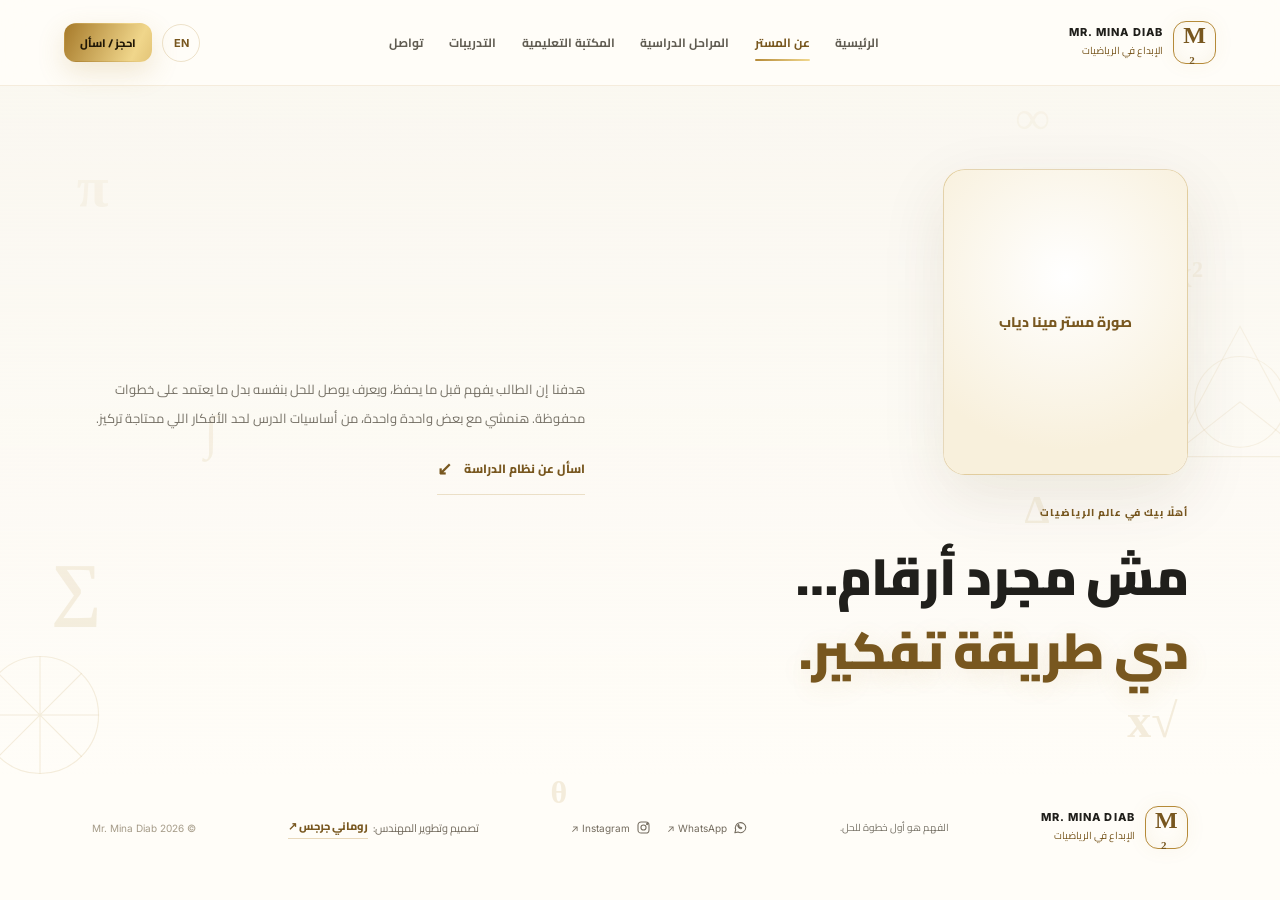
==== about.html @ a13e9938 "Add files via upload" ====
<!doctype html>
<!DOCTYPE html>

<!DOCTYPE html>

<html dir="rtl" lang="ar">
<head>
<meta charset="utf-8"/><meta content="width=device-width, initial-scale=1, maximum-scale=1, user-scalable=no, viewport-fit=cover" name="viewport"/><meta content="#fffdf8" name="theme-color"/><meta content="مستر مينا دياب — الإبداع في الرياضيات" name="description"/><title>عن مستر مينا دياب | الإبداع في الرياضيات</title>
<link href="https://fonts.googleapis.com" rel="preconnect"/><link crossorigin="" href="https://fonts.gstatic.com" rel="preconnect"/><link href="https://fonts.googleapis.com/css2?family=Cairo:wght@400;500;600;700;800;900&amp;family=Inter:wght@400;500;600;700;800&amp;display=swap" rel="stylesheet"/><link href="styles.css" rel="stylesheet"/>
</head><body data-title-ar="عن مستر مينا دياب | الإبداع في الرياضيات" data-title-en="Mr. Mina Diab | About the Teacher">
<div aria-hidden="true" class="math-layer"><span class="symbol s1">π</span><span class="symbol s2">∑</span><span class="symbol s3">x²</span><span class="symbol s4">√x</span><span class="symbol s5">∫</span><span class="symbol s6">∞</span><span class="symbol s7">θ</span><span class="symbol s8">Δ</span><svg class="geometry g1" viewbox="0 0 180 180"><path d="M90 12 164 150H16Z"></path><circle cx="90" cy="92" r="48"></circle><path d="M16 150 90 92 164 150"></path></svg><svg class="geometry g2" viewbox="0 0 180 180"><circle cx="90" cy="90" r="62"></circle><path d="M28 90H152M90 28V152M46 46 134 134M134 46 46 134"></path></svg></div>
<header class="header"><a class="brand" href="#home"><span class="logo">M<sup>2</sup></span><span><b>MR. MINA DIAB</b><small data-ar="الإبداع في الرياضيات" data-en="CREATIVITY IN MATHEMATICS">الإبداع في الرياضيات</small></span></a><button aria-label="القائمة" class="menu" id="menu">☰</button><nav id="nav"><a data-ar="الرئيسية" data-en="Home" href="index.html">الرئيسية</a><a aria-current="page" data-ar="عن المستر" data-en="About" href="about.html">عن المستر</a><a data-ar="المراحل الدراسية" data-en="Study levels" href="levels.html">المراحل الدراسية</a><a data-ar="المكتبة التعليمية" data-en="Learning library" href="library.html">المكتبة التعليمية</a><a data-ar="التدريبات" data-en="Practice" href="practice.html">التدريبات</a><a data-ar="تواصل" data-en="Contact" href="contact.html">تواصل</a></nav><div class="head-actions"><button class="lang" id="lang">EN</button><a class="btn gold small" data-ar="احجز / اسأل" data-en="Book / Ask" href="contact.html">احجز / اسأل</a></div></header>
<main><section class="intro section" id="about"><div class="reveal"><div class="about-photo reveal"><img alt="صورة مستر مينا دياب" loading="lazy" src="images/mina-diab.jpg"/></div><span class="kicker" data-ar="أهلًا بيك في عالم الرياضيات" data-en="WELCOME TO THE WORLD OF MATH">أهلًا بيك في عالم الرياضيات</span><h2 data-ar="مش مجرد أرقام…&lt;br&gt;&lt;em&gt;دي طريقة تفكير.&lt;/em&gt;" data-en="More than numbers…&lt;br&gt;&lt;em&gt;a way of thinking.&lt;/em&gt;">مش مجرد أرقام…<br/><em>دي طريقة تفكير.</em></h2></div><div class="intro-text reveal"><p data-ar="هدفنا إن الطالب يفهم قبل ما يحفظ، ويعرف يوصل للحل بنفسه بدل ما يعتمد على خطوات محفوظة. هنمشي مع بعض واحدة واحدة، من أساسيات الدرس لحد الأفكار اللي محتاجة تركيز." data-en="Our goal is to help students understand before memorizing, and learn to solve independently. Step by step, from the basics to more challenging ideas.">هدفنا إن الطالب يفهم قبل ما يحفظ، ويعرف يوصل للحل بنفسه بدل ما يعتمد على خطوات محفوظة. هنمشي مع بعض واحدة واحدة، من أساسيات الدرس لحد الأفكار اللي محتاجة تركيز.</p><a class="text-link" href="contact.html"><span data-ar="اسأل عن نظام الدراسة" data-en="Ask about study options">اسأل عن نظام الدراسة</span> <b>↙</b></a></div></section></main>
<footer class="footer"><a class="brand" href="index.html"><span class="logo">M<sup>2</sup></span><span><b>MR. MINA DIAB</b><small data-ar="الإبداع في الرياضيات" data-en="CREATIVITY IN MATHEMATICS">الإبداع في الرياضيات</small></span></a><p data-ar="الفهم هو أول خطوة للحل." data-en="Understanding is the first step to solving.">الفهم هو أول خطوة للحل.</p><div class="footer-links"><a href="https://wa.me/201035148166" rel="noopener noreferrer" target="_blank"><svg aria-hidden="true" viewbox="0 0 24 24"><path d="M20.5 11.8a8.4 8.4 0 0 1-12.4 7.4L3 20.5l1.3-4.9a8.4 8.4 0 1 1 16.2-3.8Z"></path><path d="M8.6 7.7c.2-.4.4-.4.5 0l.7 1.7-.6.8c.6 1 1.3 1.6 2.2 2l.8-.8 1.8.8c.1.8-.5 1.5-1.2 1.7-1.8.2-4.9-2.5-5.1-4.4-.1-.7.3-1.4.9-1.8Z"></path></svg> WhatsApp ↗</a><a href="https://www.instagram.com/diab.mina?obrf=MWM0b29sZDF0dGJpOA==" rel="noopener noreferrer" target="_blank"><svg aria-hidden="true" viewbox="0 0 24 24"><rect height="17.6" rx="5" width="17.6" x="3.2" y="3.2"></rect><circle cx="12" cy="12" r="4.1"></circle><circle class="ig-dot" cx="17.8" cy="6.5" r="1"></circle></svg> Instagram ↗</a></div><div class="credit"><span data-ar="تصميم وتطوير المهندس:" data-en="Designed &amp; developed by">تصميم وتطوير المهندس:</span> <a href="https://romeo311020.github.io/Romany-Profile/index.html" rel="noopener noreferrer" target="_blank">روماني جرجس <b>↗</b></a></div><small class="copyright">© <span id="year"></span> Mr. Mina Diab</small></footer>
<script src="script.js"></script></body></html>
---- styles.css ----
:root{--ink:#201f1b;--muted:#777267;--paper:#fffdf8;--soft:#f7f3e9;--gold:#b58a38;--gold2:#f1d88f;--deep:#78571f;--line:rgba(181,138,56,.24);--shadow:0 22px 65px rgba(67,48,13,.10)}*{box-sizing:border-box}html{scroll-behavior:smooth;scroll-padding-top:95px}body{margin:0;background:var(--paper);color:var(--ink);font-family:Cairo,sans-serif;overflow-x:hidden}body.en{font-family:Inter,sans-serif}a{color:inherit;text-decoration:none}button,input,select,textarea{font:inherit}button,a{-webkit-tap-highlight-color:transparent}::selection{background:#ead5a1;color:#201808}.math-layer{position:fixed;inset:0;z-index:-1;overflow:hidden;pointer-events:none}.symbol{position:absolute;font:700 48px Georgia,serif;color:rgba(181,138,56,.15);animation:float 11s ease-in-out infinite}.s1{top:17%;left:6%;font-size:58px}.s2{top:61%;left:4%;font-size:70px;animation-delay:-3s}.s3{top:28%;right:6%;font-size:38px;animation-delay:-5s}.s4{top:77%;right:8%;font-size:48px;animation-delay:-2s}.s5{top:45%;left:16%;animation-delay:-4s}.s6{top:10%;right:18%;animation-delay:-6s}.s7{top:86%;left:43%;font-size:32px}.s8{top:54%;right:18%;font-size:40px}.geometry{position:absolute;width:170px;fill:none;stroke:rgba(181,138,56,.15);stroke-width:1.2;animation:spin 40s linear infinite}.g1{right:-45px;top:35%}.g2{left:-45px;top:70%;animation-direction:reverse}.header{height:86px;padding:0 clamp(18px,5vw,76px);display:flex;align-items:center;justify-content:space-between;gap:22px;border-bottom:1px solid rgba(181,138,56,.14);background:rgba(255,253,248,.88);backdrop-filter:blur(18px);position:sticky;top:0;z-index:20}.brand{display:flex;align-items:center;gap:10px;white-space:nowrap}.logo{width:43px;height:43px;display:grid;place-items:center;border:1px solid var(--gold);border-radius:13px;color:var(--deep);font:700 24px Georgia,serif;box-shadow:inset 0 0 18px #b58a3814,0 0 20px #b58a3810}.logo sup{font-size:11px;align-self:start;margin:5px 0 0 -5px}.brand>span:last-child{display:grid;gap:2px}.brand b{font:800 11px Inter,sans-serif;letter-spacing:1.1px}.brand small{font-size:10px;color:var(--deep)}nav{display:flex;gap:clamp(12px,2vw,28px);align-items:center}nav a{font-size:12px;font-weight:700;color:#615d53;white-space:nowrap;transition:color .2s}nav a:hover,.footer-links a:hover{color:var(--deep)}.head-actions{display:flex;align-items:center;gap:10px}.lang{width:38px;height:38px;border:1px solid var(--line);border-radius:50%;background:transparent;color:var(--deep);font:700 11px Inter;cursor:pointer}.menu{display:none;border:0;background:none;color:var(--deep);font-size:24px}.btn{min-height:51px;padding:0 22px;border-radius:12px;display:inline-flex;align-items:center;justify-content:center;gap:17px;border:1px solid transparent;font-size:12px;font-weight:800;cursor:pointer;transition:transform .25s,box-shadow .25s,background .25s}.btn:hover{transform:translateY(-3px)}.gold{background:linear-gradient(115deg,#a77b2b,#f0d68b 48%,#b88b39);background-size:180% 100%;color:#211807;box-shadow:0 10px 28px #b58a3833;animation:shine 5s ease-in-out infinite}.gold:hover{box-shadow:0 14px 35px #b58a3850}.small{min-height:39px;padding:0 15px;font-size:11px}.outline{border-color:#b58a3859;background:#ffffffa6}.outline:hover{border-color:var(--gold);background:#fff}.section{padding-inline:clamp(22px,7.2vw,118px)}.hero{min-height:670px;display:grid;grid-template-columns:1.03fr .97fr;gap:35px;align-items:center;padding-top:65px;padding-bottom:95px;position:relative}.hero-copy{position:relative;z-index:2}.eyebrow,.kicker{display:inline-flex;align-items:center;gap:9px;color:var(--deep);font-size:10px;font-weight:800;letter-spacing:1px}.eyebrow{border:1px solid var(--line);background:#ffffffb8;border-radius:40px;padding:9px 14px}.eyebrow i{width:7px;height:7px;background:#c59b4c;border-radius:50%;box-shadow:0 0 0 5px #c59b4c20}h1{font-size:clamp(42px,5.2vw,74px);font-weight:900;line-height:1.3;letter-spacing:-2px;margin:25px 0 18px}h1 em,h2 em{font-style:normal;color:var(--deep);text-shadow:0 5px 24px #b58a3825}.hero-copy>p,.intro-text p,.feature-intro p,.contact-info>p{font-size:13px;line-height:2.2;color:var(--muted);max-width:560px}.hero-buttons{display:flex;gap:12px;flex-wrap:wrap;margin-top:27px}.proof{display:flex;align-items:center;gap:9px;margin-top:29px;font-size:10px;color:#777165}.proof>span:first-child{width:22px;height:22px;border-radius:50%;display:grid;place-items:center;background:#f1e6c9;color:var(--deep);font-weight:900}.hero-art{min-height:470px;position:relative;display:grid;place-items:center}.orbit{position:absolute;border:1px dashed #b58a3840;border-radius:50%;animation:spin 40s linear infinite}.o1{width:370px;height:370px}.o2{width:450px;height:450px;animation-direction:reverse;opacity:.6}.monogram{width:235px;height:235px;border:1px solid #b58a382e;border-radius:50%;display:grid;place-items:center;font:900 120px Georgia,serif;color:#b58a3818;box-shadow:0 0 0 22px #b58a3808,0 0 0 48px #b58a3805;position:absolute}.monogram sup{font-size:29px;align-self:start;margin:52px 0 0 -27px;color:#b58a3850}.float-card{position:absolute;background:#fffffff0;border:1px solid #b58a3838;box-shadow:var(--shadow);backdrop-filter:blur(14px);border-radius:19px;z-index:2}.formula{top:48px;right:0;width:220px;padding:18px;transform:rotate(3deg);animation:bob 6s ease-in-out infinite}.formula small{display:block;color:#8d8577;font-size:10px;margin-bottom:10px}.formula strong{display:block;text-align:left;font:700 21px Inter;color:var(--deep)}.formula i{display:block;width:47px;height:2px;background:linear-gradient(90deg,var(--gold),transparent);margin:13px 0}.formula>span{font-size:10px;color:#81796a}.graph{bottom:35px;left:-5px;width:min(340px,90%);padding:16px;animation:bob 7s ease-in-out infinite -2s}.graph-head,.graph-foot{display:flex;justify-content:space-between;align-items:center;font-size:10px;color:#716a5d}.graph-head b{font-size:19px;color:var(--gold)}.graph svg{width:100%;margin:10px 0 4px}.gridlines{fill:none;stroke:#e9e4d9;stroke-width:1}.axes{fill:none;stroke:#c9b98f;stroke-width:1.2}.curve{fill:none;stroke:url(#lineGold);stroke-width:3;stroke-linecap:round;stroke-dasharray:520;stroke-dashoffset:520;animation:draw 3.4s ease forwards .4s}.point{fill:#fff;stroke:var(--gold);stroke-width:3}.graph-foot{font-size:9px;color:#8b816f}.graph-foot>span{color:var(--gold)}.graph-foot b{font:600 10px Inter;color:#a28a5c}.chip{position:absolute;padding:10px 14px;border:1px solid var(--line);border-radius:14px;background:#fff;box-shadow:0 12px 35px #4434121c;font:700 20px Georgia;color:var(--deep);animation:bob 5s ease-in-out infinite}.chip small{font:500 9px Inter;color:#918775}.c1{top:77px;left:15px}.c2{bottom:65px;right:8px;animation-delay:-1.5s}.scroll{position:absolute;bottom:23px;left:50%;transform:translateX(-50%);display:flex;align-items:center;gap:10px;color:#8d8576;font-size:10px}.scroll span{width:25px;height:1px;background:var(--gold)}.intro{padding-top:83px;padding-bottom:88px;background:linear-gradient(#f8f5edb3,#fffdf800);display:grid;grid-template-columns:1fr 1fr;gap:10%;align-items:center}.intro h2,.feature-intro h2,.contact-info h2{font-size:clamp(34px,4vw,51px);line-height:1.45;letter-spacing:-1px;margin:15px 0 0;font-weight:900}.intro-text p{margin-bottom:20px}.text-link{display:inline-flex;gap:12px;align-items:center;color:var(--deep);font-size:12px;font-weight:800;border-bottom:1px solid var(--line);padding-bottom:9px}.text-link b{font-size:18px}.tracks{padding-top:95px;padding-bottom:95px}.section-heading{display:flex;align-items:end;justify-content:space-between;gap:25px;margin-bottom:35px}.section-heading h2{font-size:clamp(28px,3.3vw,42px);margin:10px 0 0}.section-heading>p{max-width:300px;color:var(--muted);font-size:12px;line-height:2;margin-bottom:3px}.cards{display:grid;grid-template-columns:repeat(3,1fr);gap:18px}.track-card{min-height:350px;display:flex;flex-direction:column;position:relative;overflow:hidden;padding:27px 24px 22px;border:1px solid #b58a3830;border-radius:22px;background:#ffffffc9;transition:transform .35s,box-shadow .35s,border-color .35s}.track-card:after{content:"";position:absolute;width:150px;height:150px;right:-60px;bottom:-75px;border:1px solid #b58a3820;border-radius:50%;box-shadow:0 0 0 20px #b58a3806,0 0 0 40px #b58a3805}.track-card:hover{transform:translateY(-7px);box-shadow:var(--shadow);border-color:#b58a3880}.featured{background:linear-gradient(150deg,#fffefa,#f8f0da);border-color:#b58a3870}.number{font:600 11px Inter;color:#b2a58a;letter-spacing:1px}.featured-tag{position:absolute;top:0;left:0;padding:7px 12px;background:linear-gradient(110deg,#b58a38,#e6cc8c);font-size:9px;font-weight:800;color:#2a210f;border-radius:0 0 12px 0}.track-icon{width:49px;height:49px;display:grid;place-items:center;margin:20px 0 15px;border:1px solid #b58a382e;border-radius:15px;background:#f8f1df;color:var(--deep);font:28px Georgia}.track-card h3{font-size:18px;margin:0 0 9px}.track-card p{font-size:11px;line-height:2;color:var(--muted);margin-bottom:17px}.tags{display:flex;gap:7px;flex-wrap:wrap;margin-bottom:19px}.tags span{font-size:9px;color:#8c713b;background:#f6f0e1;border-radius:40px;padding:6px 9px}.card-link{display:flex;justify-content:space-between;align-items:center;margin-top:auto;padding-top:14px;border-top:1px solid #b58a382e;color:var(--deep);font-size:11px;font-weight:800;z-index:1}.card-link b{font-size:18px}.note{text-align:center;font-size:10px;color:#938b7d;margin:22px 0 0}.features{padding-top:90px;padding-bottom:100px;background:#f8f5ed;display:grid;grid-template-columns:.8fr 1.2fr;gap:9%;align-items:start}.feature-intro{position:sticky;top:120px}.feature-intro p{max-width:350px;margin-top:19px}.feature-list{border-top:1px solid #b58a3840}.feature{display:grid;grid-template-columns:28px 44px 1fr 18px;gap:16px;align-items:start;padding:25px 0;border-bottom:1px solid #b58a3840;transition:padding .25s}.feature:hover{padding-inline:7px}.feature>span{font:600 10px Inter;color:#aa9a7b;padding-top:7px}.feature>i{font-style:normal;width:42px;height:42px;border-radius:13px;border:1px solid #b58a3838;background:#fffdf8;display:grid;place-items:center;color:var(--deep);font-size:22px}.feature h3{font-size:15px;margin:0 0 7px}.feature p{font-size:10px;line-height:1.9;color:var(--muted);margin:0}.feature>b{color:var(--gold);font-size:17px}.contact{padding-top:100px;padding-bottom:100px;display:grid;grid-template-columns:.85fr 1.15fr;gap:9%;align-items:start;position:relative;overflow:hidden}.contact-glow{position:absolute;right:-150px;top:-190px;width:420px;height:420px;border:1px solid #b58a3825;border-radius:50%;box-shadow:0 0 0 30px #b58a3806,0 0 0 70px #b58a3805;pointer-events:none}.contact-info,.contact-form{position:relative;z-index:1}.contact-info h2{font-size:clamp(35px,4vw,51px);margin:16px 0}.contact-info>p{margin-bottom:25px}.contact-links{display:grid;gap:12px}.contact-link{display:flex;align-items:center;gap:13px;padding:13px 14px;border:1px solid #b58a3838;border-radius:15px;background:#ffffffb8;transition:transform .25s,border-color .25s}.contact-link:hover{transform:translateX(-4px);border-color:var(--gold)}.contact-icon{width:40px;height:40px;display:grid;place-items:center;background:#f5ecd5;border-radius:12px;color:var(--deep);font-size:24px}.contact-link>span:nth-child(2){display:grid;gap:3px;flex:1}.contact-link small{font:700 9px Inter;letter-spacing:1.1px;color:#a18a5b}.contact-link b{font-size:12px}.contact-link strong{font-size:18px;color:var(--deep)}.contact-form{padding:clamp(22px,3vw,34px);border:1px solid #b58a383d;border-radius:23px;background:#ffffffdf;box-shadow:var(--shadow)}.form-title{display:grid;gap:5px;margin-bottom:22px}.form-title b{font-size:20px}.form-title small{font-size:10px;color:var(--muted)}.contact-form label{display:block;font-size:11px;font-weight:800;margin-bottom:7px}.contact-form input,.contact-form select,.contact-form textarea{display:block;width:100%;border:1px solid #e9e2d2;border-radius:10px;background:#fffdf8;padding:12px 13px;color:var(--ink);font-size:12px;outline:none;margin-bottom:16px;transition:border .2s,box-shadow .2s}.contact-form input:focus,.contact-form select:focus,.contact-form textarea:focus{border-color:#c5a15b;box-shadow:0 0 0 3px #b58a381a}.contact-form textarea{resize:vertical;min-height:100px}.contact-form input::placeholder,.contact-form textarea::placeholder{color:#b2aa9b}.form-row{display:grid;grid-template-columns:1fr 1fr;gap:12px}.submit{width:100%;justify-content:space-between;border:0}.privacy{font-size:9px;line-height:1.9;color:#8f887c;margin:12px 0 0}#status{font-size:10px;color:var(--deep);margin-top:7px}.cta{display:flex;align-items:center;gap:24px;padding-top:30px;padding-bottom:30px;background:#f4eddb;border-top:1px solid #b58a382e;border-bottom:1px solid #b58a382e}.therefore{font:60px Georgia;color:var(--gold);width:65px;text-align:center}.cta>div{flex:1}.cta h2{font-size:clamp(21px,2.5vw,31px);margin:6px 0 0}.dark{background:#211f19;color:#fffdf8}.dark:hover{background:#3a3323;box-shadow:0 10px 25px #0002}.footer{padding:30px clamp(22px,7.2vw,118px);display:flex;align-items:center;justify-content:space-between;gap:20px;flex-wrap:wrap}.footer>p{font-size:10px;color:var(--muted);margin:0}.footer-links{display:flex;gap:16px;font:10px Inter;color:#736b5e}.credit{font-size:11px;color:#736b5e;display:flex;gap:5px;align-items:center;flex-wrap:wrap}.credit a{font-weight:800;color:var(--deep);border-bottom:1px solid #b58a3850;padding-bottom:2px;transition:color .2s}.credit a:hover{color:#c59b4c}.copyright{font:10px Inter;color:#a59b88}.reveal{opacity:0;transform:translateY(22px);transition:opacity .8s ease,transform .8s cubic-bezier(.2,.7,.2,1)}.reveal.visible{opacity:1;transform:translateY(0)}.track-card:nth-child(2){transition-delay:.12s}.track-card:nth-child(3){transition-delay:.24s}@keyframes float{0%,100%{transform:translate(0,0) rotate(0)}50%{transform:translate(10px,-22px) rotate(8deg)}}@keyframes bob{0%,100%{translate:0 0}50%{translate:0 -12px}}@keyframes spin{to{transform:rotate(360deg)}}@keyframes shine{0%,100%{background-position:0 50%}50%{background-position:100% 50%}}@keyframes draw{to{stroke-dashoffset:0}}html[dir=ltr] .hero-copy,html[dir=ltr] .intro-text,html[dir=ltr] .feature-intro,html[dir=ltr] .contact-info{text-align:left}html[dir=ltr] .formula{right:auto;left:0}html[dir=ltr] .graph{left:auto;right:-5px}html[dir=ltr] .c1{left:auto;right:15px}html[dir=ltr] .c2{right:auto;left:8px}html[dir=ltr] .contact-glow{right:auto;left:-150px}html[dir=ltr] .contact-link:hover{transform:translateX(4px)}html[dir=ltr] .contact-link strong{transform:scaleX(-1)}html[dir=ltr] .credit{direction:ltr}@media(max-width:1100px){.header{padding-inline:24px}nav{gap:12px}nav a{font-size:10px}.hero{gap:15px}.hero-art{transform:scale(.9)}.section{padding-inline:5vw}.track-card{padding:23px 19px}.features,.contact{gap:6%}}@media(max-width:850px){.header{height:74px}.menu{display:block;order:3}.head-actions{margin-inline-start:auto}nav{display:none;position:absolute;top:73px;left:15px;right:15px;background:#fffefa;border:1px solid var(--line);border-radius:15px;padding:12px;box-shadow:var(--shadow);flex-direction:column;align-items:stretch;gap:0}nav.open{display:flex}nav a{padding:12px 9px;border-bottom:1px solid #b58a381a;font-size:12px}nav a:last-child{border:0}.hero{grid-template-columns:1fr;padding-top:55px;padding-bottom:75px;gap:5px}.hero-art{min-height:430px;transform:none}.monogram{width:200px;height:200px;font-size:100px}.o1{width:320px;height:320px}.o2{width:390px;height:390px}.formula{right:8%}.graph{left:8%}.intro{gap:5%;padding-top:65px;padding-bottom:65px}.cards{grid-template-columns:1fr 1fr}.track-card:last-child{grid-column:1/-1;min-height:300px}.features{grid-template-columns:1fr;gap:28px}.feature-intro{position:static}.contact{grid-template-columns:1fr;gap:35px}.contact-links{grid-template-columns:1fr 1fr}.footer{justify-content:flex-start}.footer>p{order:3;width:100%}}@media(max-width:560px){.header{padding-inline:15px;gap:8px}.logo{width:36px;height:36px;font-size:21px}.brand b{font-size:9px}.brand small{font-size:9px}.head-actions{gap:6px}.small{display:none}.lang{width:34px;height:34px}.hero{padding-top:45px}.hero h1{font-size:40px;letter-spacing:-1.5px}.hero-copy>p{font-size:12px}.hero-buttons{align-items:stretch}.hero-buttons .btn{flex:1;padding-inline:12px;gap:8px;font-size:10px}.proof{font-size:9px;line-height:1.8}.hero-art{min-height:355px;transform:scale(.91);transform-origin:center}.o1{width:285px;height:285px}.o2{width:345px;height:345px}.monogram{width:165px;height:165px;font-size:82px}.formula{top:28px;right:0;width:180px;padding:13px}.formula strong{font-size:17px}.graph{bottom:16px;left:0;width:285px;padding:13px}.c1{left:0;top:68px}.c2{right:0;bottom:34px}.scroll{bottom:16px}.intro{grid-template-columns:1fr;gap:18px;padding-top:55px;padding-bottom:55px}.intro h2,.feature-intro h2,.contact-info h2{font-size:35px}.intro-text p{font-size:12px}.tracks{padding-top:60px;padding-bottom:60px}.section-heading{display:block}.section-heading h2{font-size:29px}.section-heading>p{margin-top:12px}.cards{grid-template-columns:1fr}.track-card,.track-card:last-child{grid-column:auto;min-height:320px}.features{padding-top:60px;padding-bottom:60px}.feature{grid-template-columns:23px 38px 1fr 14px;gap:10px;padding:21px 0}.feature>i{width:37px;height:37px}.feature h3{font-size:13px}.feature p{font-size:10px}.contact{padding-top:60px;padding-bottom:60px}.contact-links{grid-template-columns:1fr}.contact-form{padding:20px 16px}.form-row{grid-template-columns:1fr;gap:0}.cta{gap:10px;flex-wrap:wrap}.therefore{width:40px;font-size:43px}.cta>div{min-width:calc(100% - 60px)}.cta h2{font-size:20px}.cta>.btn{width:100%;margin-top:7px}.footer{padding-top:24px;padding-bottom:24px;gap:15px}.footer-links{width:100%}.credit{width:100%}.copyright{margin-inline-start:auto}}@media(prefers-reduced-motion:reduce){*,*::before,*::after{animation-duration:.01ms!important;animation-iteration-count:1!important;scroll-behavior:auto!important;transition-duration:.01ms!important}.reveal{opacity:1;transform:none}}

/* Multi-page navigation and teacher portrait */
#nav a[aria-current="page"]{color:var(--deep);position:relative}
#nav a[aria-current="page"]::after{content:"";position:absolute;bottom:-7px;right:0;left:0;height:2px;background:linear-gradient(90deg,var(--gold),var(--gold2));border-radius:3px}
.teacher-photo-frame{position:absolute;z-index:1;width:clamp(185px,22vw,260px);height:clamp(235px,29vw,320px);border-radius:48% 48% 24px 24px;overflow:hidden;border:1px solid #b58a3866;background:linear-gradient(140deg,#f7edcf,#fff);box-shadow:0 24px 65px #70521c22;transform:translateY(-4px)}
.teacher-photo{display:block;width:100%;height:100%;object-fit:cover;object-position:center top}
.about-photo{width:min(100%,245px);aspect-ratio:4/5;margin:0 0 20px;overflow:hidden;border-radius:22px;border:1px solid #b58a3855;background:linear-gradient(140deg,#f7edcf,#fff);box-shadow:var(--shadow)}
.about-photo img{width:100%;height:100%;display:block;object-fit:cover;object-position:center top}
.intro .reveal{min-width:0}
.contact-icon svg,.footer-links svg{width:23px;height:23px;fill:none;stroke:currentColor;stroke-width:1.7;stroke-linecap:round;stroke-linejoin:round}
.whatsapp-icon{color:#168d59!important;background:#e6f7ee!important}
.instagram-icon{color:#a13d79!important;background:#faeaf4!important}
.footer-links a{display:inline-flex;align-items:center;gap:6px}
.footer-links svg{width:15px;height:15px}
.subpage{padding-top:75px;padding-bottom:100px;min-height:62vh}
.resource-grid{display:grid;grid-template-columns:repeat(3,minmax(0,1fr));gap:18px;margin-top:30px}
.resource-card{border:1px solid #b58a3838;border-radius:22px;background:#ffffffd9;padding:27px;box-shadow:0 14px 40px #44341208;transition:transform .25s,border-color .25s,box-shadow .25s}
.resource-card:hover{transform:translateY(-5px);border-color:#b58a3880;box-shadow:var(--shadow)}
.resource-symbol{width:48px;height:48px;display:grid;place-items:center;border-radius:15px;background:#f7efd9;color:var(--deep);font-size:25px;border:1px solid #b58a3830}
.resource-card h3{font-size:17px;margin:20px 0 8px}
.resource-card p{font-size:12px;line-height:2;color:var(--muted);min-height:65px}
.resource-card .btn{min-height:43px;font-size:11px;padding-inline:13px}
.quiz-box{max-width:720px;margin:32px auto 0;padding:clamp(22px,5vw,42px);border:1px solid #b58a3855;border-radius:24px;background:linear-gradient(145deg,#fffefa,#f8f0da);box-shadow:var(--shadow)}
.quiz-label{display:inline-block;font-size:10px;font-weight:800;color:var(--deep);background:#f1e5c5;border-radius:40px;padding:7px 12px}
.quiz-box h3{font-size:clamp(19px,3vw,27px);line-height:1.8;margin:20px 0}
.quiz-options{display:flex;gap:12px;flex-wrap:wrap}
.quiz-options button{min-width:95px;min-height:48px;border:1px solid #b58a3855;background:#fff;border-radius:12px;color:var(--ink);font-weight:800;cursor:pointer;transition:all .2s}
.quiz-options button:hover{border-color:var(--gold);transform:translateY(-2px)}
.quiz-options button.selected-correct{background:#e7f7ec;border-color:#249557;color:#176a3b}
.quiz-options button.selected-wrong{background:#fff0ec;border-color:#cc6c50;color:#9d3b24}
#quizFeedback{font-size:12px;line-height:1.9;color:var(--muted);min-height:24px;margin:18px 0 12px}
button:focus-visible,a:focus-visible,input:focus-visible,select:focus-visible,textarea:focus-visible{outline:3px solid #b58a3870;outline-offset:3px}
html,body{max-width:100%;overflow-x:clip;touch-action:pan-x pan-y}
img,svg{max-width:100%}
@media(max-width:850px){#nav a[aria-current="page"]::after{display:none}#nav a[aria-current="page"]{background:#f8f1df;border-radius:9px}.teacher-photo-frame{width:190px;height:240px}.resource-grid{grid-template-columns:1fr 1fr}.subpage{padding-top:55px;padding-bottom:70px}}
@media(max-width:560px){.teacher-photo-frame{width:160px;height:210px;border-radius:42% 42% 18px 18px}.about-photo{width:min(100%,190px);margin-inline:auto}.resource-grid{grid-template-columns:1fr}.resource-card{padding:22px}.resource-card p{min-height:0}.quiz-options{display:grid;grid-template-columns:repeat(3,minmax(0,1fr))}.quiz-options button{min-width:0;width:100%}.subpage .section-heading h2{font-size:29px}.footer-links a{font-size:10px}}

.teacher-photo-frame.image-missing::after,.about-photo.image-missing::after{content:'صورة مستر مينا دياب';position:absolute;inset:0;display:grid;place-items:center;text-align:center;padding:20px;color:var(--deep);font-size:14px;font-weight:800;background:radial-gradient(circle at 50% 35%,#fff 0,#f8f0dc 75%)}.teacher-photo-frame,.about-photo{position:relative}
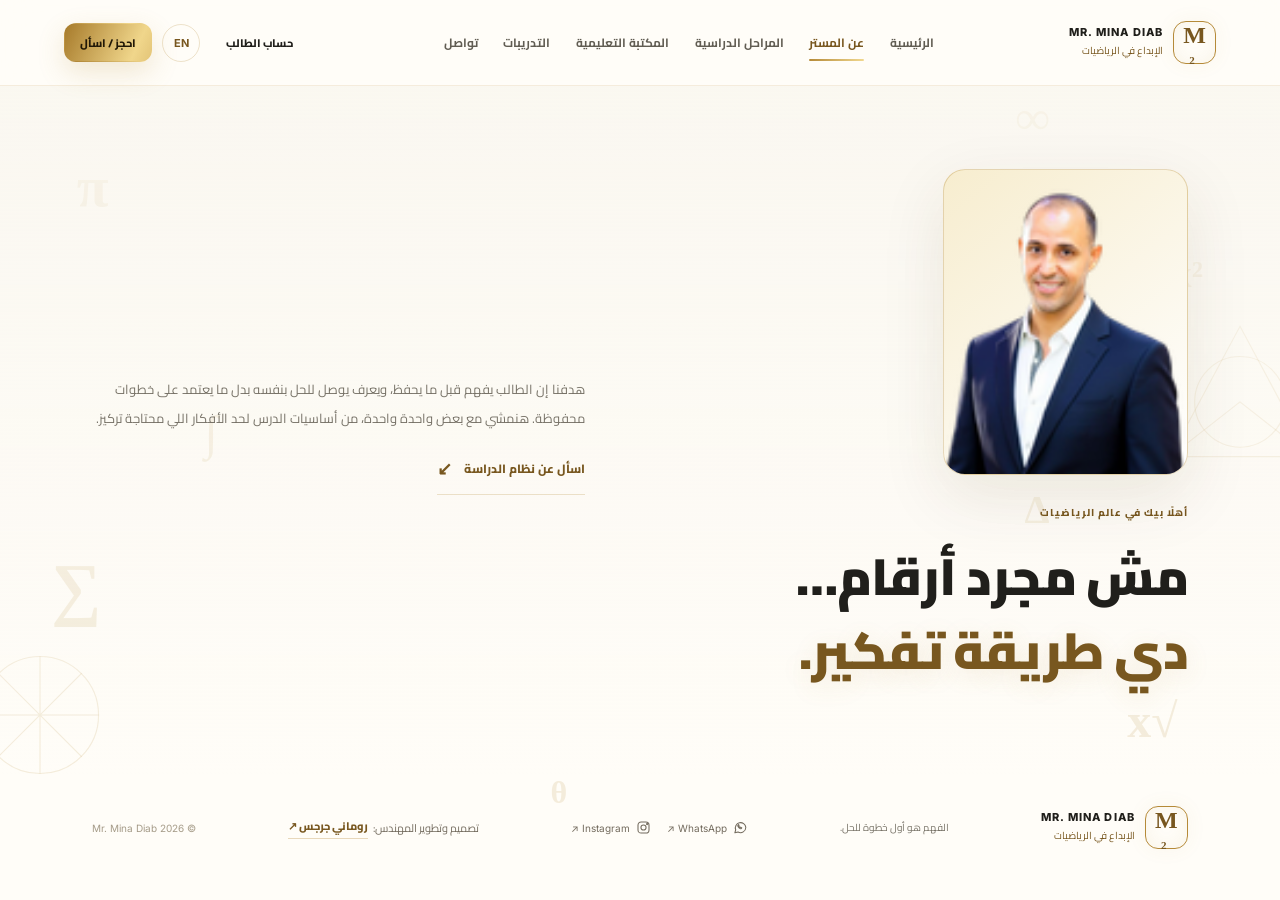
==== commit a0540dcb: "Add files via upload" ====
--- a/about.html
+++ b/about.html
@@ -9,7 +9,7 @@
 <link href="https://fonts.googleapis.com" rel="preconnect"/><link crossorigin="" href="https://fonts.gstatic.com" rel="preconnect"/><link href="https://fonts.googleapis.com/css2?family=Cairo:wght@400;500;600;700;800;900&amp;family=Inter:wght@400;500;600;700;800&amp;display=swap" rel="stylesheet"/><link href="styles.css" rel="stylesheet"/>
 </head><body data-title-ar="عن مستر مينا دياب | الإبداع في الرياضيات" data-title-en="Mr. Mina Diab | About the Teacher">
 <div aria-hidden="true" class="math-layer"><span class="symbol s1">π</span><span class="symbol s2">∑</span><span class="symbol s3">x²</span><span class="symbol s4">√x</span><span class="symbol s5">∫</span><span class="symbol s6">∞</span><span class="symbol s7">θ</span><span class="symbol s8">Δ</span><svg class="geometry g1" viewbox="0 0 180 180"><path d="M90 12 164 150H16Z"></path><circle cx="90" cy="92" r="48"></circle><path d="M16 150 90 92 164 150"></path></svg><svg class="geometry g2" viewbox="0 0 180 180"><circle cx="90" cy="90" r="62"></circle><path d="M28 90H152M90 28V152M46 46 134 134M134 46 46 134"></path></svg></div>
-<header class="header"><a class="brand" href="#home"><span class="logo">M<sup>2</sup></span><span><b>MR. MINA DIAB</b><small data-ar="الإبداع في الرياضيات" data-en="CREATIVITY IN MATHEMATICS">الإبداع في الرياضيات</small></span></a><button aria-label="القائمة" class="menu" id="menu">☰</button><nav id="nav"><a data-ar="الرئيسية" data-en="Home" href="index.html">الرئيسية</a><a aria-current="page" data-ar="عن المستر" data-en="About" href="about.html">عن المستر</a><a data-ar="المراحل الدراسية" data-en="Study levels" href="levels.html">المراحل الدراسية</a><a data-ar="المكتبة التعليمية" data-en="Learning library" href="library.html">المكتبة التعليمية</a><a data-ar="التدريبات" data-en="Practice" href="practice.html">التدريبات</a><a data-ar="تواصل" data-en="Contact" href="contact.html">تواصل</a></nav><div class="head-actions"><button class="lang" id="lang">EN</button><a class="btn gold small" data-ar="احجز / اسأل" data-en="Book / Ask" href="contact.html">احجز / اسأل</a></div></header>
+<header class="header"><a class="brand" href="#home"><span class="logo">M<sup>2</sup></span><span><b>MR. MINA DIAB</b><small data-ar="الإبداع في الرياضيات" data-en="CREATIVITY IN MATHEMATICS">الإبداع في الرياضيات</small></span></a><button aria-label="القائمة" class="menu" id="menu">☰</button><nav id="nav"><a data-ar="الرئيسية" data-en="Home" href="index.html">الرئيسية</a><a aria-current="page" data-ar="عن المستر" data-en="About" href="about.html">عن المستر</a><a data-ar="المراحل الدراسية" data-en="Study levels" href="levels.html">المراحل الدراسية</a><a data-ar="المكتبة التعليمية" data-en="Learning library" href="library.html">المكتبة التعليمية</a><a data-ar="التدريبات" data-en="Practice" href="practice.html">التدريبات</a><a data-ar="تواصل" data-en="Contact" href="contact.html">تواصل</a></nav><div class="head-actions"><a class="btn small" href="login.html" data-ar="حساب الطالب" data-en="Student account">حساب الطالب</a><button class="lang" id="lang">EN</button><a class="btn gold small" data-ar="احجز / اسأل" data-en="Book / Ask" href="contact.html">احجز / اسأل</a></div></header>
 <main><section class="intro section" id="about"><div class="reveal"><div class="about-photo reveal"><img alt="صورة مستر مينا دياب" loading="lazy" src="images/mina-diab.jpg"/></div><span class="kicker" data-ar="أهلًا بيك في عالم الرياضيات" data-en="WELCOME TO THE WORLD OF MATH">أهلًا بيك في عالم الرياضيات</span><h2 data-ar="مش مجرد أرقام…&lt;br&gt;&lt;em&gt;دي طريقة تفكير.&lt;/em&gt;" data-en="More than numbers…&lt;br&gt;&lt;em&gt;a way of thinking.&lt;/em&gt;">مش مجرد أرقام…<br/><em>دي طريقة تفكير.</em></h2></div><div class="intro-text reveal"><p data-ar="هدفنا إن الطالب يفهم قبل ما يحفظ، ويعرف يوصل للحل بنفسه بدل ما يعتمد على خطوات محفوظة. هنمشي مع بعض واحدة واحدة، من أساسيات الدرس لحد الأفكار اللي محتاجة تركيز." data-en="Our goal is to help students understand before memorizing, and learn to solve independently. Step by step, from the basics to more challenging ideas.">هدفنا إن الطالب يفهم قبل ما يحفظ، ويعرف يوصل للحل بنفسه بدل ما يعتمد على خطوات محفوظة. هنمشي مع بعض واحدة واحدة، من أساسيات الدرس لحد الأفكار اللي محتاجة تركيز.</p><a class="text-link" href="contact.html"><span data-ar="اسأل عن نظام الدراسة" data-en="Ask about study options">اسأل عن نظام الدراسة</span> <b>↙</b></a></div></section></main>
 <footer class="footer"><a class="brand" href="index.html"><span class="logo">M<sup>2</sup></span><span><b>MR. MINA DIAB</b><small data-ar="الإبداع في الرياضيات" data-en="CREATIVITY IN MATHEMATICS">الإبداع في الرياضيات</small></span></a><p data-ar="الفهم هو أول خطوة للحل." data-en="Understanding is the first step to solving.">الفهم هو أول خطوة للحل.</p><div class="footer-links"><a href="https://wa.me/201035148166" rel="noopener noreferrer" target="_blank"><svg aria-hidden="true" viewbox="0 0 24 24"><path d="M20.5 11.8a8.4 8.4 0 0 1-12.4 7.4L3 20.5l1.3-4.9a8.4 8.4 0 1 1 16.2-3.8Z"></path><path d="M8.6 7.7c.2-.4.4-.4.5 0l.7 1.7-.6.8c.6 1 1.3 1.6 2.2 2l.8-.8 1.8.8c.1.8-.5 1.5-1.2 1.7-1.8.2-4.9-2.5-5.1-4.4-.1-.7.3-1.4.9-1.8Z"></path></svg> WhatsApp ↗</a><a href="https://www.instagram.com/diab.mina?obrf=MWM0b29sZDF0dGJpOA==" rel="noopener noreferrer" target="_blank"><svg aria-hidden="true" viewbox="0 0 24 24"><rect height="17.6" rx="5" width="17.6" x="3.2" y="3.2"></rect><circle cx="12" cy="12" r="4.1"></circle><circle class="ig-dot" cx="17.8" cy="6.5" r="1"></circle></svg> Instagram ↗</a></div><div class="credit"><span data-ar="تصميم وتطوير المهندس:" data-en="Designed &amp; developed by">تصميم وتطوير المهندس:</span> <a href="https://romeo311020.github.io/Romany-Profile/index.html" rel="noopener noreferrer" target="_blank">روماني جرجس <b>↗</b></a></div><small class="copyright">© <span id="year"></span> Mr. Mina Diab</small></footer>
 <script src="script.js"></script></body></html>
--- a/styles.css
+++ b/styles.css
@@ -37,3 +37,19 @@
 @media(max-width:560px){.teacher-photo-frame{width:160px;height:210px;border-radius:42% 42% 18px 18px}.about-photo{width:min(100%,190px);margin-inline:auto}.resource-grid{grid-template-columns:1fr}.resource-card{padding:22px}.resource-card p{min-height:0}.quiz-options{display:grid;grid-template-columns:repeat(3,minmax(0,1fr))}.quiz-options button{min-width:0;width:100%}.subpage .section-heading h2{font-size:29px}.footer-links a{font-size:10px}}
 
 .teacher-photo-frame.image-missing::after,.about-photo.image-missing::after{content:'صورة مستر مينا دياب';position:absolute;inset:0;display:grid;place-items:center;text-align:center;padding:20px;color:var(--deep);font-size:14px;font-weight:800;background:radial-gradient(circle at 50% 35%,#fff 0,#f8f0dc 75%)}.teacher-photo-frame,.about-photo{position:relative}
+
+
+/* Dynamic courses section */
+.courses-section{position:relative}
+.public-courses-grid{display:grid;grid-template-columns:repeat(3,minmax(0,1fr));gap:18px;margin-top:30px}
+.public-course-card{position:relative;overflow:hidden;background:#fff;border:1px solid #e8e2d7;border-radius:20px;padding:24px;box-shadow:0 12px 35px #392a1008;transition:transform .25s,box-shadow .25s}
+.public-course-card:hover{transform:translateY(-5px);box-shadow:0 18px 40px #392a1012}
+.public-course-card .course-symbol{display:grid;place-items:center;width:50px;height:50px;border-radius:15px;background:#fbf4e5;color:#a97a27;font-size:27px;font-weight:800}
+.public-course-card h3{font-size:20px;margin:18px 0 9px;color:#222}
+.public-course-card p{color:#77746d;line-height:1.9;margin:0 0 16px}
+.public-course-card .course-grade{display:inline-flex;background:#f8f4eb;color:#886324;border-radius:100px;padding:6px 10px;font-size:12px;margin-bottom:8px}
+.public-course-card .course-cover{width:100%;height:150px;object-fit:cover;border-radius:13px;margin:0 0 12px}
+.public-course-card .course-action{display:inline-flex;margin-top:6px;color:#9b7024;font-weight:800;text-decoration:none}
+.courses-cta{display:flex;justify-content:center;margin-top:24px}
+@media(max-width:800px){.public-courses-grid{grid-template-columns:repeat(2,minmax(0,1fr))}}
+@media(max-width:560px){.public-courses-grid{grid-template-columns:1fr}.public-course-card{padding:20px}}
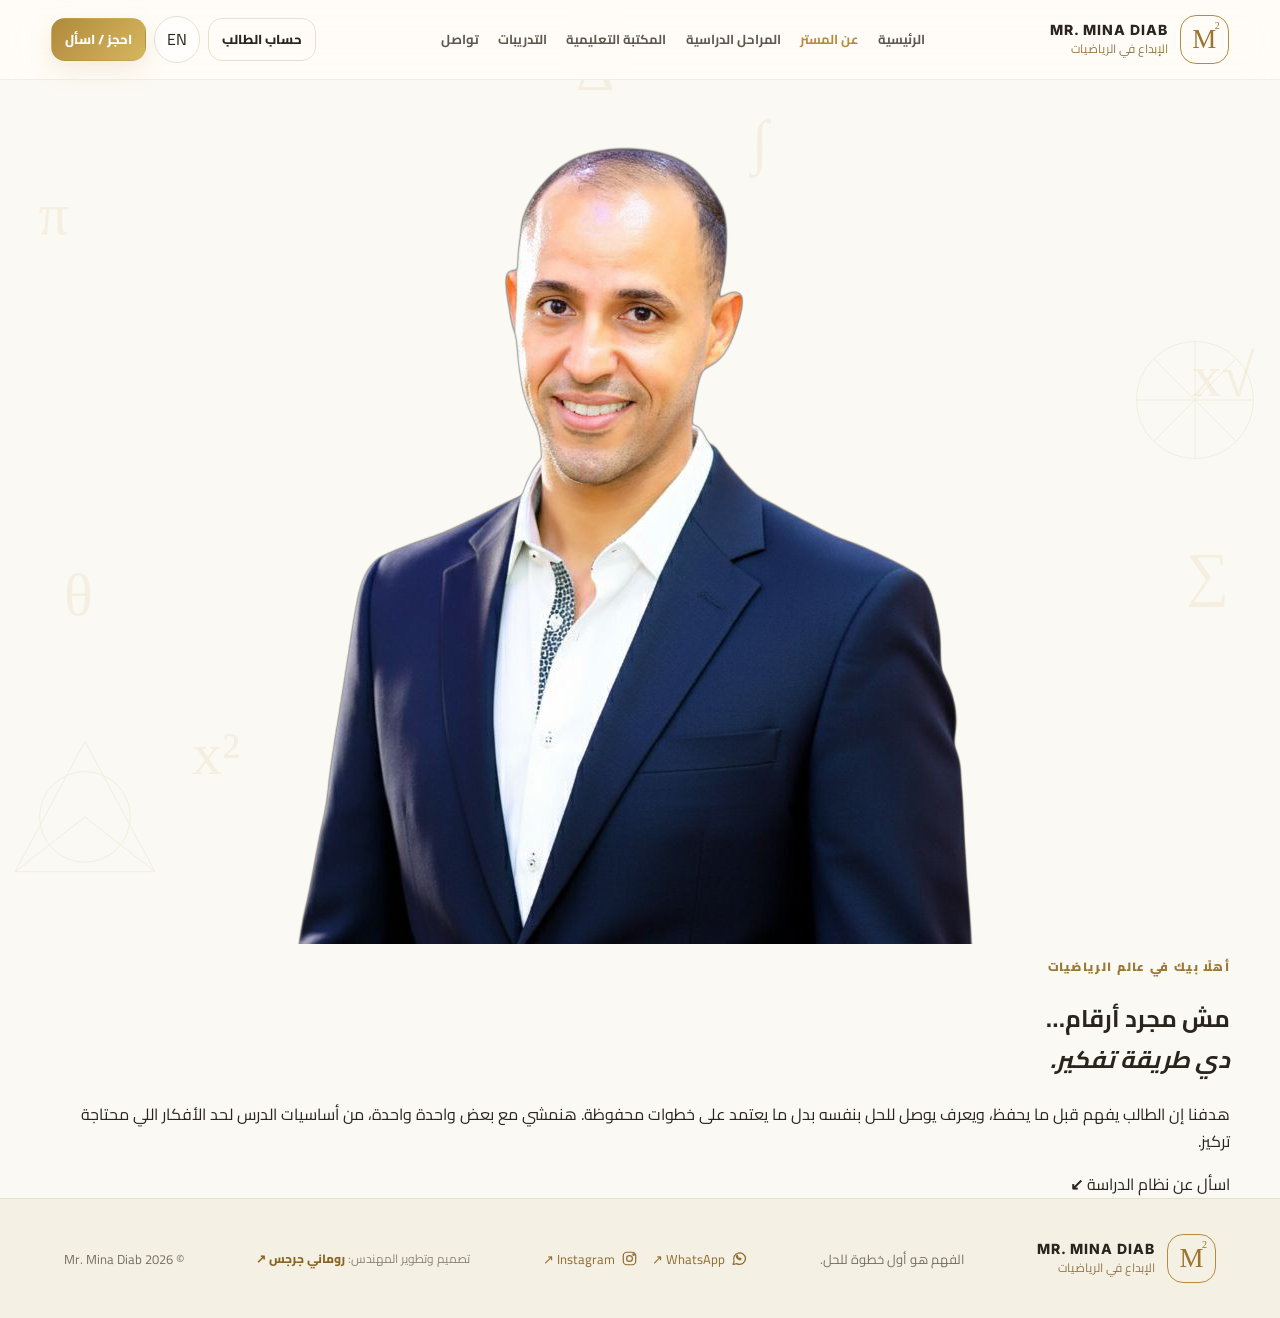
==== commit 027a3cca: "Add files via upload" ====
--- a/about.html
+++ b/about.html
@@ -9,7 +9,7 @@
 <link href="https://fonts.googleapis.com" rel="preconnect"/><link crossorigin="" href="https://fonts.gstatic.com" rel="preconnect"/><link href="https://fonts.googleapis.com/css2?family=Cairo:wght@400;500;600;700;800;900&amp;family=Inter:wght@400;500;600;700;800&amp;display=swap" rel="stylesheet"/><link href="styles.css" rel="stylesheet"/>
 </head><body data-title-ar="عن مستر مينا دياب | الإبداع في الرياضيات" data-title-en="Mr. Mina Diab | About the Teacher">
 <div aria-hidden="true" class="math-layer"><span class="symbol s1">π</span><span class="symbol s2">∑</span><span class="symbol s3">x²</span><span class="symbol s4">√x</span><span class="symbol s5">∫</span><span class="symbol s6">∞</span><span class="symbol s7">θ</span><span class="symbol s8">Δ</span><svg class="geometry g1" viewbox="0 0 180 180"><path d="M90 12 164 150H16Z"></path><circle cx="90" cy="92" r="48"></circle><path d="M16 150 90 92 164 150"></path></svg><svg class="geometry g2" viewbox="0 0 180 180"><circle cx="90" cy="90" r="62"></circle><path d="M28 90H152M90 28V152M46 46 134 134M134 46 46 134"></path></svg></div>
-<header class="header"><a class="brand" href="#home"><span class="logo">M<sup>2</sup></span><span><b>MR. MINA DIAB</b><small data-ar="الإبداع في الرياضيات" data-en="CREATIVITY IN MATHEMATICS">الإبداع في الرياضيات</small></span></a><button aria-label="القائمة" class="menu" id="menu">☰</button><nav id="nav"><a data-ar="الرئيسية" data-en="Home" href="index.html">الرئيسية</a><a aria-current="page" data-ar="عن المستر" data-en="About" href="about.html">عن المستر</a><a data-ar="المراحل الدراسية" data-en="Study levels" href="levels.html">المراحل الدراسية</a><a data-ar="المكتبة التعليمية" data-en="Learning library" href="library.html">المكتبة التعليمية</a><a data-ar="التدريبات" data-en="Practice" href="practice.html">التدريبات</a><a data-ar="تواصل" data-en="Contact" href="contact.html">تواصل</a></nav><div class="head-actions"><a class="btn small" href="login.html" data-ar="حساب الطالب" data-en="Student account">حساب الطالب</a><button class="lang" id="lang">EN</button><a class="btn gold small" data-ar="احجز / اسأل" data-en="Book / Ask" href="contact.html">احجز / اسأل</a></div></header>
+<header class="header"><a class="brand" href="index.html"><span class="logo">M<sup>2</sup></span><span><b>MR. MINA DIAB</b><small data-ar="الإبداع في الرياضيات" data-en="CREATIVITY IN MATHEMATICS">الإبداع في الرياضيات</small></span></a><button aria-label="القائمة" class="menu" id="menu">☰</button><nav id="nav"><a data-ar="الرئيسية" data-en="Home" href="index.html">الرئيسية</a><a aria-current="page" data-ar="عن المستر" data-en="About" href="about.html">عن المستر</a><a data-ar="المراحل الدراسية" data-en="Study levels" href="levels.html">المراحل الدراسية</a><a data-ar="المكتبة التعليمية" data-en="Learning library" href="library.html">المكتبة التعليمية</a><a data-ar="التدريبات" data-en="Practice" href="practice.html">التدريبات</a><a data-ar="تواصل" data-en="Contact" href="contact.html">تواصل</a></nav><div class="head-actions"><a class="btn small" href="login.html" data-ar="حساب الطالب" data-en="Student account">حساب الطالب</a><button class="lang" id="lang">EN</button><a class="btn gold small" data-ar="احجز / اسأل" data-en="Book / Ask" href="contact.html">احجز / اسأل</a></div></header>
 <main><section class="intro section" id="about"><div class="reveal"><div class="about-photo reveal"><img alt="صورة مستر مينا دياب" loading="lazy" src="images/mina-diab.jpg"/></div><span class="kicker" data-ar="أهلًا بيك في عالم الرياضيات" data-en="WELCOME TO THE WORLD OF MATH">أهلًا بيك في عالم الرياضيات</span><h2 data-ar="مش مجرد أرقام…&lt;br&gt;&lt;em&gt;دي طريقة تفكير.&lt;/em&gt;" data-en="More than numbers…&lt;br&gt;&lt;em&gt;a way of thinking.&lt;/em&gt;">مش مجرد أرقام…<br/><em>دي طريقة تفكير.</em></h2></div><div class="intro-text reveal"><p data-ar="هدفنا إن الطالب يفهم قبل ما يحفظ، ويعرف يوصل للحل بنفسه بدل ما يعتمد على خطوات محفوظة. هنمشي مع بعض واحدة واحدة، من أساسيات الدرس لحد الأفكار اللي محتاجة تركيز." data-en="Our goal is to help students understand before memorizing, and learn to solve independently. Step by step, from the basics to more challenging ideas.">هدفنا إن الطالب يفهم قبل ما يحفظ، ويعرف يوصل للحل بنفسه بدل ما يعتمد على خطوات محفوظة. هنمشي مع بعض واحدة واحدة، من أساسيات الدرس لحد الأفكار اللي محتاجة تركيز.</p><a class="text-link" href="contact.html"><span data-ar="اسأل عن نظام الدراسة" data-en="Ask about study options">اسأل عن نظام الدراسة</span> <b>↙</b></a></div></section></main>
 <footer class="footer"><a class="brand" href="index.html"><span class="logo">M<sup>2</sup></span><span><b>MR. MINA DIAB</b><small data-ar="الإبداع في الرياضيات" data-en="CREATIVITY IN MATHEMATICS">الإبداع في الرياضيات</small></span></a><p data-ar="الفهم هو أول خطوة للحل." data-en="Understanding is the first step to solving.">الفهم هو أول خطوة للحل.</p><div class="footer-links"><a href="https://wa.me/201035148166" rel="noopener noreferrer" target="_blank"><svg aria-hidden="true" viewbox="0 0 24 24"><path d="M20.5 11.8a8.4 8.4 0 0 1-12.4 7.4L3 20.5l1.3-4.9a8.4 8.4 0 1 1 16.2-3.8Z"></path><path d="M8.6 7.7c.2-.4.4-.4.5 0l.7 1.7-.6.8c.6 1 1.3 1.6 2.2 2l.8-.8 1.8.8c.1.8-.5 1.5-1.2 1.7-1.8.2-4.9-2.5-5.1-4.4-.1-.7.3-1.4.9-1.8Z"></path></svg> WhatsApp ↗</a><a href="https://www.instagram.com/diab.mina?obrf=MWM0b29sZDF0dGJpOA==" rel="noopener noreferrer" target="_blank"><svg aria-hidden="true" viewbox="0 0 24 24"><rect height="17.6" rx="5" width="17.6" x="3.2" y="3.2"></rect><circle cx="12" cy="12" r="4.1"></circle><circle class="ig-dot" cx="17.8" cy="6.5" r="1"></circle></svg> Instagram ↗</a></div><div class="credit"><span data-ar="تصميم وتطوير المهندس:" data-en="Designed &amp; developed by">تصميم وتطوير المهندس:</span> <a href="https://romeo311020.github.io/Romany-Profile/index.html" rel="noopener noreferrer" target="_blank">روماني جرجس <b>↗</b></a></div><small class="copyright">© <span id="year"></span> Mr. Mina Diab</small></footer>
 <script src="script.js"></script></body></html>
--- a/styles.css
+++ b/styles.css
@@ -1,55 +1,24 @@
-:root{--ink:#201f1b;--muted:#777267;--paper:#fffdf8;--soft:#f7f3e9;--gold:#b58a38;--gold2:#f1d88f;--deep:#78571f;--line:rgba(181,138,56,.24);--shadow:0 22px 65px rgba(67,48,13,.10)}*{box-sizing:border-box}html{scroll-behavior:smooth;scroll-padding-top:95px}body{margin:0;background:var(--paper);color:var(--ink);font-family:Cairo,sans-serif;overflow-x:hidden}body.en{font-family:Inter,sans-serif}a{color:inherit;text-decoration:none}button,input,select,textarea{font:inherit}button,a{-webkit-tap-highlight-color:transparent}::selection{background:#ead5a1;color:#201808}.math-layer{position:fixed;inset:0;z-index:-1;overflow:hidden;pointer-events:none}.symbol{position:absolute;font:700 48px Georgia,serif;color:rgba(181,138,56,.15);animation:float 11s ease-in-out infinite}.s1{top:17%;left:6%;font-size:58px}.s2{top:61%;left:4%;font-size:70px;animation-delay:-3s}.s3{top:28%;right:6%;font-size:38px;animation-delay:-5s}.s4{top:77%;right:8%;font-size:48px;animation-delay:-2s}.s5{top:45%;left:16%;animation-delay:-4s}.s6{top:10%;right:18%;animation-delay:-6s}.s7{top:86%;left:43%;font-size:32px}.s8{top:54%;right:18%;font-size:40px}.geometry{position:absolute;width:170px;fill:none;stroke:rgba(181,138,56,.15);stroke-width:1.2;animation:spin 40s linear infinite}.g1{right:-45px;top:35%}.g2{left:-45px;top:70%;animation-direction:reverse}.header{height:86px;padding:0 clamp(18px,5vw,76px);display:flex;align-items:center;justify-content:space-between;gap:22px;border-bottom:1px solid rgba(181,138,56,.14);background:rgba(255,253,248,.88);backdrop-filter:blur(18px);position:sticky;top:0;z-index:20}.brand{display:flex;align-items:center;gap:10px;white-space:nowrap}.logo{width:43px;height:43px;display:grid;place-items:center;border:1px solid var(--gold);border-radius:13px;color:var(--deep);font:700 24px Georgia,serif;box-shadow:inset 0 0 18px #b58a3814,0 0 20px #b58a3810}.logo sup{font-size:11px;align-self:start;margin:5px 0 0 -5px}.brand>span:last-child{display:grid;gap:2px}.brand b{font:800 11px Inter,sans-serif;letter-spacing:1.1px}.brand small{font-size:10px;color:var(--deep)}nav{display:flex;gap:clamp(12px,2vw,28px);align-items:center}nav a{font-size:12px;font-weight:700;color:#615d53;white-space:nowrap;transition:color .2s}nav a:hover,.footer-links a:hover{color:var(--deep)}.head-actions{display:flex;align-items:center;gap:10px}.lang{width:38px;height:38px;border:1px solid var(--line);border-radius:50%;background:transparent;color:var(--deep);font:700 11px Inter;cursor:pointer}.menu{display:none;border:0;background:none;color:var(--deep);font-size:24px}.btn{min-height:51px;padding:0 22px;border-radius:12px;display:inline-flex;align-items:center;justify-content:center;gap:17px;border:1px solid transparent;font-size:12px;font-weight:800;cursor:pointer;transition:transform .25s,box-shadow .25s,background .25s}.btn:hover{transform:translateY(-3px)}.gold{background:linear-gradient(115deg,#a77b2b,#f0d68b 48%,#b88b39);background-size:180% 100%;color:#211807;box-shadow:0 10px 28px #b58a3833;animation:shine 5s ease-in-out infinite}.gold:hover{box-shadow:0 14px 35px #b58a3850}.small{min-height:39px;padding:0 15px;font-size:11px}.outline{border-color:#b58a3859;background:#ffffffa6}.outline:hover{border-color:var(--gold);background:#fff}.section{padding-inline:clamp(22px,7.2vw,118px)}.hero{min-height:670px;display:grid;grid-template-columns:1.03fr .97fr;gap:35px;align-items:center;padding-top:65px;padding-bottom:95px;position:relative}.hero-copy{position:relative;z-index:2}.eyebrow,.kicker{display:inline-flex;align-items:center;gap:9px;color:var(--deep);font-size:10px;font-weight:800;letter-spacing:1px}.eyebrow{border:1px solid var(--line);background:#ffffffb8;border-radius:40px;padding:9px 14px}.eyebrow i{width:7px;height:7px;background:#c59b4c;border-radius:50%;box-shadow:0 0 0 5px #c59b4c20}h1{font-size:clamp(42px,5.2vw,74px);font-weight:900;line-height:1.3;letter-spacing:-2px;margin:25px 0 18px}h1 em,h2 em{font-style:normal;color:var(--deep);text-shadow:0 5px 24px #b58a3825}.hero-copy>p,.intro-text p,.feature-intro p,.contact-info>p{font-size:13px;line-height:2.2;color:var(--muted);max-width:560px}.hero-buttons{display:flex;gap:12px;flex-wrap:wrap;margin-top:27px}.proof{display:flex;align-items:center;gap:9px;margin-top:29px;font-size:10px;color:#777165}.proof>span:first-child{width:22px;height:22px;border-radius:50%;display:grid;place-items:center;background:#f1e6c9;color:var(--deep);font-weight:900}.hero-art{min-height:470px;position:relative;display:grid;place-items:center}.orbit{position:absolute;border:1px dashed #b58a3840;border-radius:50%;animation:spin 40s linear infinite}.o1{width:370px;height:370px}.o2{width:450px;height:450px;animation-direction:reverse;opacity:.6}.monogram{width:235px;height:235px;border:1px solid #b58a382e;border-radius:50%;display:grid;place-items:center;font:900 120px Georgia,serif;color:#b58a3818;box-shadow:0 0 0 22px #b58a3808,0 0 0 48px #b58a3805;position:absolute}.monogram sup{font-size:29px;align-self:start;margin:52px 0 0 -27px;color:#b58a3850}.float-card{position:absolute;background:#fffffff0;border:1px solid #b58a3838;box-shadow:var(--shadow);backdrop-filter:blur(14px);border-radius:19px;z-index:2}.formula{top:48px;right:0;width:220px;padding:18px;transform:rotate(3deg);animation:bob 6s ease-in-out infinite}.formula small{display:block;color:#8d8577;font-size:10px;margin-bottom:10px}.formula strong{display:block;text-align:left;font:700 21px Inter;color:var(--deep)}.formula i{display:block;width:47px;height:2px;background:linear-gradient(90deg,var(--gold),transparent);margin:13px 0}.formula>span{font-size:10px;color:#81796a}.graph{bottom:35px;left:-5px;width:min(340px,90%);padding:16px;animation:bob 7s ease-in-out infinite -2s}.graph-head,.graph-foot{display:flex;justify-content:space-between;align-items:center;font-size:10px;color:#716a5d}.graph-head b{font-size:19px;color:var(--gold)}.graph svg{width:100%;margin:10px 0 4px}.gridlines{fill:none;stroke:#e9e4d9;stroke-width:1}.axes{fill:none;stroke:#c9b98f;stroke-width:1.2}.curve{fill:none;stroke:url(#lineGold);stroke-width:3;stroke-linecap:round;stroke-dasharray:520;stroke-dashoffset:520;animation:draw 3.4s ease forwards .4s}.point{fill:#fff;stroke:var(--gold);stroke-width:3}.graph-foot{font-size:9px;color:#8b816f}.graph-foot>span{color:var(--gold)}.graph-foot b{font:600 10px Inter;color:#a28a5c}.chip{position:absolute;padding:10px 14px;border:1px solid var(--line);border-radius:14px;background:#fff;box-shadow:0 12px 35px #4434121c;font:700 20px Georgia;color:var(--deep);animation:bob 5s ease-in-out infinite}.chip small{font:500 9px Inter;color:#918775}.c1{top:77px;left:15px}.c2{bottom:65px;right:8px;animation-delay:-1.5s}.scroll{position:absolute;bottom:23px;left:50%;transform:translateX(-50%);display:flex;align-items:center;gap:10px;color:#8d8576;font-size:10px}.scroll span{width:25px;height:1px;background:var(--gold)}.intro{padding-top:83px;padding-bottom:88px;background:linear-gradient(#f8f5edb3,#fffdf800);display:grid;grid-template-columns:1fr 1fr;gap:10%;align-items:center}.intro h2,.feature-intro h2,.contact-info h2{font-size:clamp(34px,4vw,51px);line-height:1.45;letter-spacing:-1px;margin:15px 0 0;font-weight:900}.intro-text p{margin-bottom:20px}.text-link{display:inline-flex;gap:12px;align-items:center;color:var(--deep);font-size:12px;font-weight:800;border-bottom:1px solid var(--line);padding-bottom:9px}.text-link b{font-size:18px}.tracks{padding-top:95px;padding-bottom:95px}.section-heading{display:flex;align-items:end;justify-content:space-between;gap:25px;margin-bottom:35px}.section-heading h2{font-size:clamp(28px,3.3vw,42px);margin:10px 0 0}.section-heading>p{max-width:300px;color:var(--muted);font-size:12px;line-height:2;margin-bottom:3px}.cards{display:grid;grid-template-columns:repeat(3,1fr);gap:18px}.track-card{min-height:350px;display:flex;flex-direction:column;position:relative;overflow:hidden;padding:27px 24px 22px;border:1px solid #b58a3830;border-radius:22px;background:#ffffffc9;transition:transform .35s,box-shadow .35s,border-color .35s}.track-card:after{content:"";position:absolute;width:150px;height:150px;right:-60px;bottom:-75px;border:1px solid #b58a3820;border-radius:50%;box-shadow:0 0 0 20px #b58a3806,0 0 0 40px #b58a3805}.track-card:hover{transform:translateY(-7px);box-shadow:var(--shadow);border-color:#b58a3880}.featured{background:linear-gradient(150deg,#fffefa,#f8f0da);border-color:#b58a3870}.number{font:600 11px Inter;color:#b2a58a;letter-spacing:1px}.featured-tag{position:absolute;top:0;left:0;padding:7px 12px;background:linear-gradient(110deg,#b58a38,#e6cc8c);font-size:9px;font-weight:800;color:#2a210f;border-radius:0 0 12px 0}.track-icon{width:49px;height:49px;display:grid;place-items:center;margin:20px 0 15px;border:1px solid #b58a382e;border-radius:15px;background:#f8f1df;color:var(--deep);font:28px Georgia}.track-card h3{font-size:18px;margin:0 0 9px}.track-card p{font-size:11px;line-height:2;color:var(--muted);margin-bottom:17px}.tags{display:flex;gap:7px;flex-wrap:wrap;margin-bottom:19px}.tags span{font-size:9px;color:#8c713b;background:#f6f0e1;border-radius:40px;padding:6px 9px}.card-link{display:flex;justify-content:space-between;align-items:center;margin-top:auto;padding-top:14px;border-top:1px solid #b58a382e;color:var(--deep);font-size:11px;font-weight:800;z-index:1}.card-link b{font-size:18px}.note{text-align:center;font-size:10px;color:#938b7d;margin:22px 0 0}.features{padding-top:90px;padding-bottom:100px;background:#f8f5ed;display:grid;grid-template-columns:.8fr 1.2fr;gap:9%;align-items:start}.feature-intro{position:sticky;top:120px}.feature-intro p{max-width:350px;margin-top:19px}.feature-list{border-top:1px solid #b58a3840}.feature{display:grid;grid-template-columns:28px 44px 1fr 18px;gap:16px;align-items:start;padding:25px 0;border-bottom:1px solid #b58a3840;transition:padding .25s}.feature:hover{padding-inline:7px}.feature>span{font:600 10px Inter;color:#aa9a7b;padding-top:7px}.feature>i{font-style:normal;width:42px;height:42px;border-radius:13px;border:1px solid #b58a3838;background:#fffdf8;display:grid;place-items:center;color:var(--deep);font-size:22px}.feature h3{font-size:15px;margin:0 0 7px}.feature p{font-size:10px;line-height:1.9;color:var(--muted);margin:0}.feature>b{color:var(--gold);font-size:17px}.contact{padding-top:100px;padding-bottom:100px;display:grid;grid-template-columns:.85fr 1.15fr;gap:9%;align-items:start;position:relative;overflow:hidden}.contact-glow{position:absolute;right:-150px;top:-190px;width:420px;height:420px;border:1px solid #b58a3825;border-radius:50%;box-shadow:0 0 0 30px #b58a3806,0 0 0 70px #b58a3805;pointer-events:none}.contact-info,.contact-form{position:relative;z-index:1}.contact-info h2{font-size:clamp(35px,4vw,51px);margin:16px 0}.contact-info>p{margin-bottom:25px}.contact-links{display:grid;gap:12px}.contact-link{display:flex;align-items:center;gap:13px;padding:13px 14px;border:1px solid #b58a3838;border-radius:15px;background:#ffffffb8;transition:transform .25s,border-color .25s}.contact-link:hover{transform:translateX(-4px);border-color:var(--gold)}.contact-icon{width:40px;height:40px;display:grid;place-items:center;background:#f5ecd5;border-radius:12px;color:var(--deep);font-size:24px}.contact-link>span:nth-child(2){display:grid;gap:3px;flex:1}.contact-link small{font:700 9px Inter;letter-spacing:1.1px;color:#a18a5b}.contact-link b{font-size:12px}.contact-link strong{font-size:18px;color:var(--deep)}.contact-form{padding:clamp(22px,3vw,34px);border:1px solid #b58a383d;border-radius:23px;background:#ffffffdf;box-shadow:var(--shadow)}.form-title{display:grid;gap:5px;margin-bottom:22px}.form-title b{font-size:20px}.form-title small{font-size:10px;color:var(--muted)}.contact-form label{display:block;font-size:11px;font-weight:800;margin-bottom:7px}.contact-form input,.contact-form select,.contact-form textarea{display:block;width:100%;border:1px solid #e9e2d2;border-radius:10px;background:#fffdf8;padding:12px 13px;color:var(--ink);font-size:12px;outline:none;margin-bottom:16px;transition:border .2s,box-shadow .2s}.contact-form input:focus,.contact-form select:focus,.contact-form textarea:focus{border-color:#c5a15b;box-shadow:0 0 0 3px #b58a381a}.contact-form textarea{resize:vertical;min-height:100px}.contact-form input::placeholder,.contact-form textarea::placeholder{color:#b2aa9b}.form-row{display:grid;grid-template-columns:1fr 1fr;gap:12px}.submit{width:100%;justify-content:space-between;border:0}.privacy{font-size:9px;line-height:1.9;color:#8f887c;margin:12px 0 0}#status{font-size:10px;color:var(--deep);margin-top:7px}.cta{display:flex;align-items:center;gap:24px;padding-top:30px;padding-bottom:30px;background:#f4eddb;border-top:1px solid #b58a382e;border-bottom:1px solid #b58a382e}.therefore{font:60px Georgia;color:var(--gold);width:65px;text-align:center}.cta>div{flex:1}.cta h2{font-size:clamp(21px,2.5vw,31px);margin:6px 0 0}.dark{background:#211f19;color:#fffdf8}.dark:hover{background:#3a3323;box-shadow:0 10px 25px #0002}.footer{padding:30px clamp(22px,7.2vw,118px);display:flex;align-items:center;justify-content:space-between;gap:20px;flex-wrap:wrap}.footer>p{font-size:10px;color:var(--muted);margin:0}.footer-links{display:flex;gap:16px;font:10px Inter;color:#736b5e}.credit{font-size:11px;color:#736b5e;display:flex;gap:5px;align-items:center;flex-wrap:wrap}.credit a{font-weight:800;color:var(--deep);border-bottom:1px solid #b58a3850;padding-bottom:2px;transition:color .2s}.credit a:hover{color:#c59b4c}.copyright{font:10px Inter;color:#a59b88}.reveal{opacity:0;transform:translateY(22px);transition:opacity .8s ease,transform .8s cubic-bezier(.2,.7,.2,1)}.reveal.visible{opacity:1;transform:translateY(0)}.track-card:nth-child(2){transition-delay:.12s}.track-card:nth-child(3){transition-delay:.24s}@keyframes float{0%,100%{transform:translate(0,0) rotate(0)}50%{transform:translate(10px,-22px) rotate(8deg)}}@keyframes bob{0%,100%{translate:0 0}50%{translate:0 -12px}}@keyframes spin{to{transform:rotate(360deg)}}@keyframes shine{0%,100%{background-position:0 50%}50%{background-position:100% 50%}}@keyframes draw{to{stroke-dashoffset:0}}html[dir=ltr] .hero-copy,html[dir=ltr] .intro-text,html[dir=ltr] .feature-intro,html[dir=ltr] .contact-info{text-align:left}html[dir=ltr] .formula{right:auto;left:0}html[dir=ltr] .graph{left:auto;right:-5px}html[dir=ltr] .c1{left:auto;right:15px}html[dir=ltr] .c2{right:auto;left:8px}html[dir=ltr] .contact-glow{right:auto;left:-150px}html[dir=ltr] .contact-link:hover{transform:translateX(4px)}html[dir=ltr] .contact-link strong{transform:scaleX(-1)}html[dir=ltr] .credit{direction:ltr}@media(max-width:1100px){.header{padding-inline:24px}nav{gap:12px}nav a{font-size:10px}.hero{gap:15px}.hero-art{transform:scale(.9)}.section{padding-inline:5vw}.track-card{padding:23px 19px}.features,.contact{gap:6%}}@media(max-width:850px){.header{height:74px}.menu{display:block;order:3}.head-actions{margin-inline-start:auto}nav{display:none;position:absolute;top:73px;left:15px;right:15px;background:#fffefa;border:1px solid var(--line);border-radius:15px;padding:12px;box-shadow:var(--shadow);flex-direction:column;align-items:stretch;gap:0}nav.open{display:flex}nav a{padding:12px 9px;border-bottom:1px solid #b58a381a;font-size:12px}nav a:last-child{border:0}.hero{grid-template-columns:1fr;padding-top:55px;padding-bottom:75px;gap:5px}.hero-art{min-height:430px;transform:none}.monogram{width:200px;height:200px;font-size:100px}.o1{width:320px;height:320px}.o2{width:390px;height:390px}.formula{right:8%}.graph{left:8%}.intro{gap:5%;padding-top:65px;padding-bottom:65px}.cards{grid-template-columns:1fr 1fr}.track-card:last-child{grid-column:1/-1;min-height:300px}.features{grid-template-columns:1fr;gap:28px}.feature-intro{position:static}.contact{grid-template-columns:1fr;gap:35px}.contact-links{grid-template-columns:1fr 1fr}.footer{justify-content:flex-start}.footer>p{order:3;width:100%}}@media(max-width:560px){.header{padding-inline:15px;gap:8px}.logo{width:36px;height:36px;font-size:21px}.brand b{font-size:9px}.brand small{font-size:9px}.head-actions{gap:6px}.small{display:none}.lang{width:34px;height:34px}.hero{padding-top:45px}.hero h1{font-size:40px;letter-spacing:-1.5px}.hero-copy>p{font-size:12px}.hero-buttons{align-items:stretch}.hero-buttons .btn{flex:1;padding-inline:12px;gap:8px;font-size:10px}.proof{font-size:9px;line-height:1.8}.hero-art{min-height:355px;transform:scale(.91);transform-origin:center}.o1{width:285px;height:285px}.o2{width:345px;height:345px}.monogram{width:165px;height:165px;font-size:82px}.formula{top:28px;right:0;width:180px;padding:13px}.formula strong{font-size:17px}.graph{bottom:16px;left:0;width:285px;padding:13px}.c1{left:0;top:68px}.c2{right:0;bottom:34px}.scroll{bottom:16px}.intro{grid-template-columns:1fr;gap:18px;padding-top:55px;padding-bottom:55px}.intro h2,.feature-intro h2,.contact-info h2{font-size:35px}.intro-text p{font-size:12px}.tracks{padding-top:60px;padding-bottom:60px}.section-heading{display:block}.section-heading h2{font-size:29px}.section-heading>p{margin-top:12px}.cards{grid-template-columns:1fr}.track-card,.track-card:last-child{grid-column:auto;min-height:320px}.features{padding-top:60px;padding-bottom:60px}.feature{grid-template-columns:23px 38px 1fr 14px;gap:10px;padding:21px 0}.feature>i{width:37px;height:37px}.feature h3{font-size:13px}.feature p{font-size:10px}.contact{padding-top:60px;padding-bottom:60px}.contact-links{grid-template-columns:1fr}.contact-form{padding:20px 16px}.form-row{grid-template-columns:1fr;gap:0}.cta{gap:10px;flex-wrap:wrap}.therefore{width:40px;font-size:43px}.cta>div{min-width:calc(100% - 60px)}.cta h2{font-size:20px}.cta>.btn{width:100%;margin-top:7px}.footer{padding-top:24px;padding-bottom:24px;gap:15px}.footer-links{width:100%}.credit{width:100%}.copyright{margin-inline-start:auto}}@media(prefers-reduced-motion:reduce){*,*::before,*::after{animation-duration:.01ms!important;animation-iteration-count:1!important;scroll-behavior:auto!important;transition-duration:.01ms!important}.reveal{opacity:1;transform:none}}
-
-/* Multi-page navigation and teacher portrait */
-#nav a[aria-current="page"]{color:var(--deep);position:relative}
-#nav a[aria-current="page"]::after{content:"";position:absolute;bottom:-7px;right:0;left:0;height:2px;background:linear-gradient(90deg,var(--gold),var(--gold2));border-radius:3px}
-.teacher-photo-frame{position:absolute;z-index:1;width:clamp(185px,22vw,260px);height:clamp(235px,29vw,320px);border-radius:48% 48% 24px 24px;overflow:hidden;border:1px solid #b58a3866;background:linear-gradient(140deg,#f7edcf,#fff);box-shadow:0 24px 65px #70521c22;transform:translateY(-4px)}
-.teacher-photo{display:block;width:100%;height:100%;object-fit:cover;object-position:center top}
-.about-photo{width:min(100%,245px);aspect-ratio:4/5;margin:0 0 20px;overflow:hidden;border-radius:22px;border:1px solid #b58a3855;background:linear-gradient(140deg,#f7edcf,#fff);box-shadow:var(--shadow)}
-.about-photo img{width:100%;height:100%;display:block;object-fit:cover;object-position:center top}
-.intro .reveal{min-width:0}
-.contact-icon svg,.footer-links svg{width:23px;height:23px;fill:none;stroke:currentColor;stroke-width:1.7;stroke-linecap:round;stroke-linejoin:round}
-.whatsapp-icon{color:#168d59!important;background:#e6f7ee!important}
-.instagram-icon{color:#a13d79!important;background:#faeaf4!important}
-.footer-links a{display:inline-flex;align-items:center;gap:6px}
-.footer-links svg{width:15px;height:15px}
-.subpage{padding-top:75px;padding-bottom:100px;min-height:62vh}
-.resource-grid{display:grid;grid-template-columns:repeat(3,minmax(0,1fr));gap:18px;margin-top:30px}
-.resource-card{border:1px solid #b58a3838;border-radius:22px;background:#ffffffd9;padding:27px;box-shadow:0 14px 40px #44341208;transition:transform .25s,border-color .25s,box-shadow .25s}
-.resource-card:hover{transform:translateY(-5px);border-color:#b58a3880;box-shadow:var(--shadow)}
-.resource-symbol{width:48px;height:48px;display:grid;place-items:center;border-radius:15px;background:#f7efd9;color:var(--deep);font-size:25px;border:1px solid #b58a3830}
-.resource-card h3{font-size:17px;margin:20px 0 8px}
-.resource-card p{font-size:12px;line-height:2;color:var(--muted);min-height:65px}
-.resource-card .btn{min-height:43px;font-size:11px;padding-inline:13px}
-.quiz-box{max-width:720px;margin:32px auto 0;padding:clamp(22px,5vw,42px);border:1px solid #b58a3855;border-radius:24px;background:linear-gradient(145deg,#fffefa,#f8f0da);box-shadow:var(--shadow)}
-.quiz-label{display:inline-block;font-size:10px;font-weight:800;color:var(--deep);background:#f1e5c5;border-radius:40px;padding:7px 12px}
-.quiz-box h3{font-size:clamp(19px,3vw,27px);line-height:1.8;margin:20px 0}
-.quiz-options{display:flex;gap:12px;flex-wrap:wrap}
-.quiz-options button{min-width:95px;min-height:48px;border:1px solid #b58a3855;background:#fff;border-radius:12px;color:var(--ink);font-weight:800;cursor:pointer;transition:all .2s}
-.quiz-options button:hover{border-color:var(--gold);transform:translateY(-2px)}
-.quiz-options button.selected-correct{background:#e7f7ec;border-color:#249557;color:#176a3b}
-.quiz-options button.selected-wrong{background:#fff0ec;border-color:#cc6c50;color:#9d3b24}
-#quizFeedback{font-size:12px;line-height:1.9;color:var(--muted);min-height:24px;margin:18px 0 12px}
-button:focus-visible,a:focus-visible,input:focus-visible,select:focus-visible,textarea:focus-visible{outline:3px solid #b58a3870;outline-offset:3px}
-html,body{max-width:100%;overflow-x:clip;touch-action:pan-x pan-y}
-img,svg{max-width:100%}
-@media(max-width:850px){#nav a[aria-current="page"]::after{display:none}#nav a[aria-current="page"]{background:#f8f1df;border-radius:9px}.teacher-photo-frame{width:190px;height:240px}.resource-grid{grid-template-columns:1fr 1fr}.subpage{padding-top:55px;padding-bottom:70px}}
-@media(max-width:560px){.teacher-photo-frame{width:160px;height:210px;border-radius:42% 42% 18px 18px}.about-photo{width:min(100%,190px);margin-inline:auto}.resource-grid{grid-template-columns:1fr}.resource-card{padding:22px}.resource-card p{min-height:0}.quiz-options{display:grid;grid-template-columns:repeat(3,minmax(0,1fr))}.quiz-options button{min-width:0;width:100%}.subpage .section-heading h2{font-size:29px}.footer-links a{font-size:10px}}
-
-.teacher-photo-frame.image-missing::after,.about-photo.image-missing::after{content:'صورة مستر مينا دياب';position:absolute;inset:0;display:grid;place-items:center;text-align:center;padding:20px;color:var(--deep);font-size:14px;font-weight:800;background:radial-gradient(circle at 50% 35%,#fff 0,#f8f0dc 75%)}.teacher-photo-frame,.about-photo{position:relative}
+/* Mr. Mina Diab — polished responsive visual system */
+:root{--ink:#29251e;--muted:#777064;--gold:#b58b3d;--gold2:#e9d49b;--cream:#fbf9f3;--line:#e8e0ce;--white:#fff;--shadow:0 22px 65px rgba(66,48,13,.09);--radius:24px}*{box-sizing:border-box}html{scroll-behavior:smooth}body{margin:0;background:var(--cream);color:var(--ink);font-family:'Cairo',sans-serif;line-height:1.7}a{color:inherit;text-decoration:none}button,input,select{font:inherit}button,a{-webkit-tap-highlight-color:transparent}.header{position:sticky;top:0;z-index:20;display:flex;align-items:center;justify-content:space-between;gap:18px;padding:15px clamp(18px,4vw,64px);background:rgba(255,253,248,.84);border-bottom:1px solid rgba(181,139,61,.14);backdrop-filter:blur(18px);-webkit-backdrop-filter:blur(18px)}.brand{display:flex;align-items:center;gap:12px;flex-shrink:0}.logo{width:49px;height:49px;border:1px solid var(--gold);border-radius:16px;display:grid;place-items:center;font-family:Georgia,serif;font-size:27px;color:#9d742e;position:relative}.logo sup{font-size:10px;position:absolute;right:8px;top:1px}.brand b{display:block;font:800 14px/1.4 Inter,'Cairo',sans-serif;letter-spacing:1px}.brand small{display:block;color:#92784b;font-size:12px}.header nav{display:flex;align-items:center;gap:clamp(10px,1.5vw,24px)}.header nav a{font-weight:700;font-size:13px;color:#5e594f;transition:color .2s}.header nav a:hover,.header nav a[aria-current=page]{color:var(--gold)}.head-actions{display:flex;align-items:center;gap:8px}.btn{display:inline-flex;align-items:center;justify-content:center;gap:12px;padding:13px 20px;border-radius:14px;font-weight:800;border:1px solid var(--line);transition:transform .25s,box-shadow .25s,background .25s;cursor:pointer}.btn:hover{transform:translateY(-2px);box-shadow:0 12px 28px #8d6a2a20}.btn.small{padding:9px 13px;font-size:13px}.btn.gold{background:linear-gradient(130deg,#b18a3c,#d6b65f);color:#fff;border-color:transparent;box-shadow:0 9px 24px #b58b3d25}.btn.outline{background:#ffffff9c;color:var(--ink)}.lang,.menu{border:1px solid var(--line);background:#fff9;color:var(--ink);border-radius:50px;padding:9px 12px;cursor:pointer}.menu{display:none}.section{width:min(1180px,calc(100% - 44px));margin:auto}.hero{min-height:650px;display:grid;grid-template-columns:1fr 1fr;align-items:center;gap:40px;position:relative;padding-top:65px;padding-bottom:90px}.hero-copy{position:relative;z-index:2}.eyebrow,.kicker{color:#9b7838;font-size:12px;letter-spacing:1.3px;font-weight:900}.eyebrow{display:flex;align-items:center;gap:10px}.eyebrow i,.auth-intro-tag i{width:8px;height:8px;background:#b58b3d;border-radius:50%;box-shadow:0 0 0 5px #b58b3d1c}.hero h1{font-size:clamp(38px,5.4vw,70px);line-height:1.25;margin:20px 0 18px;letter-spacing:-1px}.hero h1 em,.auth-intro h1 em{font-style:normal;color:#b58b3d}.hero-copy>p{max-width:560px;color:#777064;font-size:17px}.hero-buttons{display:flex;flex-wrap:wrap;gap:12px;margin-top:28px}.proof{display:flex;gap:12px;align-items:center;margin-top:25px;color:#8c8475;font-size:13px}.proof>span:first-child{display:grid;place-items:center;width:28px;height:28px;border-radius:50%;background:#f0e5c8;color:#9b7838}.hero-art{min-height:490px;position:relative;display:grid;place-items:center}.teacher-photo-frame{width:min(360px,70%);aspect-ratio:4/5;border-radius:180px 180px 35px 35px;padding:10px;background:linear-gradient(145deg,#fff,#e4c879);box-shadow:0 25px 70px #7a5a1c20;z-index:1}.teacher-photo{width:100%;height:100%;object-fit:cover;border-radius:170px 170px 28px 28px;background:#eee}.orbit{position:absolute;border:1px dashed #c6a45d60;border-radius:50%;width:480px;height:300px;transform:rotate(-24deg)}.o2{width:390px;height:390px;transform:rotate(35deg)}.float-card,.chip{position:absolute;background:#ffffffd9;border:1px solid #e6d9b8;border-radius:20px;box-shadow:var(--shadow);backdrop-filter:blur(12px);z-index:3;padding:18px}.formula{top:10%;right:-1%;display:grid;gap:6px}.formula small,.float-card span{color:#8e8472;font-size:12px}.formula strong{font:800 23px Inter, sans-serif;color:#785b26}.graph{bottom:1%;left:-3%;width:270px}.graph-head,.graph-foot{display:flex;justify-content:space-between;align-items:center;font-size:12px;color:#827867}.graph-head b{color:var(--gold)}.graph svg{width:100%;margin-top:12px}.gridlines{stroke:#d9d0bd;stroke-width:.7;fill:none}.axes{stroke:#9b8c6c;fill:none}.curve{stroke:#c19a4a;stroke-width:3;fill:none}.point{fill:#a57d31}.chip{font-size:22px;color:#a17b36}.chip small{font-size:12px;color:#8c8475}.c1{top:20%;left:1%}.c2{bottom:20%;right:3%}.scroll{position:absolute;bottom:30px;left:50%;transform:translateX(-50%);display:flex;align-items:center;gap:10px;color:#958b7a;font-size:12px}.scroll span{width:28px;height:28px;border:1px solid var(--line);border-radius:50%}.math-layer{position:absolute;inset:0;overflow:hidden;pointer-events:none;z-index:-1}.symbol{position:absolute;color:#d4bd83;opacity:.16;font:60px Georgia}.s1{top:20%;left:3%}.s2{top:60%;right:4%}.s3{top:80%;left:15%}.s4{top:38%;right:2%}.s5{top:12%;right:40%}.s6{bottom:5%;right:35%}.s7{bottom:30%;left:5%}.s8{top:4%;left:45%}.geometry{position:absolute;width:170px;stroke:#c9b47c;stroke-width:1;fill:none;opacity:.18}.g1{bottom:0;left:0}.g2{top:35%;right:0}.account-glass-wrap{width:min(1100px,calc(100% - 36px));margin:22px auto 0;position:relative;z-index:4}.account-glass{position:relative;overflow:hidden;display:grid;grid-template-columns:auto minmax(200px,1fr) auto;gap:20px;align-items:center;padding:22px 26px;border-radius:25px;border:1px solid #d6bd7d9c;background:linear-gradient(115deg,rgba(255,255,255,.82),rgba(247,239,218,.67));box-shadow:0 15px 45px rgba(95,70,23,.08),inset 0 1px 0 #fff;backdrop-filter:blur(22px);-webkit-backdrop-filter:blur(22px)}.account-glass:before{content:"";position:absolute;inset:0;background:linear-gradient(105deg,transparent 10%,rgba(255,255,255,.72) 35%,transparent 53%);transform:translateX(-110%);animation:shine 8s ease-in-out infinite;pointer-events:none}.account-glass-icon{width:53px;height:53px;border-radius:17px;display:grid;place-items:center;background:linear-gradient(135deg,#f4e8c6,#fff);border:1px solid #e1cc91;color:#a17a31;font-size:26px;box-shadow:0 5px 20px #b58b3d20}.account-glass-copy h2{margin:2px 0 3px;font-size:19px}.account-eyebrow{font-size:10px;color:#9c7a3d;font-weight:900;letter-spacing:.8px}.account-glass-copy p{margin:0;color:#817767;font-size:12px}.account-glass-actions{display:flex;gap:10px}.account-cta{display:flex;align-items:center;gap:10px;min-width:180px;padding:11px 13px;border-radius:15px;position:relative;z-index:1;transition:.25s}.account-cta:hover{transform:translateY(-3px)}.account-cta-primary{background:linear-gradient(135deg,#a87e30,#d4b35c);color:#fff;box-shadow:0 9px 20px #a87e3026}.account-cta-secondary{background:#ffffffa8;border:1px solid #e3d5b5}.account-cta>span:first-child{font-size:23px}.account-login-icon{display:grid;place-items:center;width:30px;height:30px;border-radius:10px;background:#f4ead2;color:#98702b}.account-cta b,.account-cta small{display:block;line-height:1.5}.account-cta b{font-size:13px}.account-cta small{font-size:10px;opacity:.82}.account-cta i{margin-right:auto;font-style:normal}.courses-section{padding:70px 0 100px}.section-heading{display:flex;justify-content:space-between;align-items:end;gap:25px;margin-bottom:28px}.section-heading h2{font-size:clamp(28px,4vw,42px);margin:8px 0}.section-heading p{max-width:420px;color:var(--muted)}.public-courses-grid{display:grid;grid-template-columns:repeat(auto-fit,minmax(230px,1fr));gap:18px}.public-course-card{background:#fff;border:1px solid var(--line);border-radius:20px;padding:24px;box-shadow:0 10px 35px #513b1510}.course-symbol{display:grid;place-items:center;width:45px;height:45px;background:#f5ecd6;color:#9b7838;border-radius:14px;font-size:23px}.public-course-card h3{margin:12px 0 5px}.public-course-card p{color:var(--muted);font-size:14px}.courses-cta{margin-top:25px}.footer{padding:35px 5vw;background:#f5f0e4;border-top:1px solid var(--line);display:flex;align-items:center;justify-content:space-between;gap:18px;flex-wrap:wrap}.footer p,.copyright{color:var(--muted);font-size:13px}.footer-links{display:flex;gap:14px}.footer-links a{font-size:13px;color:#8f6b2e}.credit{font-size:12px;color:#8c8475}.credit a{color:#876525;font-weight:800}
+/* Authentication */
+.auth-page{min-height:100vh;background:radial-gradient(ellipse at 12% 15%,#f1e5c5 0,transparent 34%),radial-gradient(ellipse at 90% 80%,#eee1c0 0,transparent 30%),#faf8f2;overflow-x:hidden}.auth-header{background:#fff9;}.auth-orb{position:fixed;border-radius:50%;filter:blur(1px);pointer-events:none;z-index:0}.auth-orb-one{width:380px;height:380px;border:1px solid #cdb16a50;top:15%;right:-170px}.auth-orb-two{width:280px;height:280px;border:1px dashed #cdb16a70;bottom:-100px;left:-90px}.auth-layout{position:relative;z-index:1;width:min(1080px,calc(100% - 38px));margin:52px auto 40px;display:grid;grid-template-columns:1fr minmax(370px,470px);gap:clamp(30px,7vw,90px);align-items:center}.auth-intro{padding:20px 0}.auth-intro-tag{display:inline-flex;align-items:center;gap:10px;font:800 11px Inter,sans-serif;letter-spacing:2px;color:#98722e}.auth-intro h1{font-size:clamp(38px,5vw,60px);line-height:1.25;margin:20px 0}.auth-intro>p{max-width:450px;color:#7c7467;line-height:2}.auth-benefits{display:grid;gap:17px;margin-top:30px}.auth-benefits>div{display:flex;align-items:center;gap:13px}.auth-benefits>div>span{width:38px;height:38px;flex-shrink:0;display:grid;place-items:center;border:1px solid #e3d1a3;border-radius:13px;color:#a37d36;background:#fff9}.auth-benefits p{margin:0}.auth-benefits b,.auth-benefits small{display:block}.auth-benefits b{font-size:14px}.auth-benefits small{color:#8d8476;font-size:12px}.auth-equation{font:800 27px Inter,sans-serif;color:#b18b41;opacity:.62;margin-top:42px}.auth-equation span{font:12px 'Cairo',sans-serif;letter-spacing:5px;margin-right:20px}.auth-glass-card{padding:clamp(22px,4vw,36px);border:1px solid #ffffffd9;border-radius:28px;background:linear-gradient(145deg,rgba(255,255,255,.91),rgba(255,255,255,.68));box-shadow:0 28px 80px rgba(67,49,13,.12),inset 0 1px 0 #fff;backdrop-filter:blur(22px);-webkit-backdrop-filter:blur(22px)}.auth-card-top{display:flex;align-items:center;gap:14px}.auth-card-mark{width:54px;height:54px;display:grid;place-items:center;border-radius:18px;border:1px solid #ddc78f;background:linear-gradient(135deg,#fff,#f4e7c5);color:#96702d;font:28px Georgia,serif;flex-shrink:0}.auth-card-top h2{font-size:24px;margin:2px 0;line-height:1.4}.auth-card-top p{font-size:12px;color:#847b6d;margin:0}.auth-switch{display:grid;grid-template-columns:1fr 1fr;gap:5px;padding:5px;background:#f2eee5;border:1px solid #ebe2d0;border-radius:15px;margin:24px 0}.auth-switch button{border:0;border-radius:11px;padding:11px 7px;background:transparent;color:#7a7266;font-weight:800;font-size:13px;cursor:pointer;transition:.2s}.auth-switch button.active{background:linear-gradient(130deg,#b18a3c,#d4b45f);color:#fff;box-shadow:0 6px 16px #9a742d25}.auth-field{margin:15px 0}.auth-field label,.label-row label{font-size:13px;font-weight:800;display:block;margin-bottom:7px}.label-row{display:flex;justify-content:space-between;align-items:center}.text-action{border:0;background:none;color:#9a742e;font-size:11px;font-weight:800;cursor:pointer;padding:3px}.auth-input-wrap{display:flex;align-items:center;gap:9px;border:1px solid #e5dece;background:#fff;border-radius:13px;padding:0 13px;transition:border .2s,box-shadow .2s}.auth-input-wrap:focus-within{border-color:#c7a354;box-shadow:0 0 0 4px #c7a35420}.auth-input-wrap>span{color:#b08a43;font-size:17px}.auth-input-wrap input,.auth-input-wrap select{width:100%;min-width:0;border:0;outline:0;background:transparent;padding:13px 0;font:13px 'Cairo',sans-serif;color:var(--ink)}.auth-input-wrap input::placeholder{color:#b0a99d}.auth-input-wrap select{appearance:auto}.password-toggle{border:0;background:none;color:#8c7b59;cursor:pointer;padding:7px}.field-error{display:block;min-height:0;color:#b42318;font-size:11px;margin-top:3px}.auth-terms{display:flex;align-items:flex-start;gap:8px;font-size:11px;color:#746c60;margin:12px 0}.auth-terms input{accent-color:#b58b3d;margin-top:6px}.auth-submit{width:100%;display:flex;justify-content:space-between;align-items:center;padding:14px 18px;border:0;border-radius:14px;margin-top:19px;background:linear-gradient(120deg,#a77d30,#d7b961);color:white;font-weight:900;box-shadow:0 12px 25px #9d762b28;cursor:pointer;transition:.2s}.auth-submit:hover{transform:translateY(-2px);box-shadow:0 16px 30px #9d762b35}.auth-submit:disabled{opacity:.7;cursor:wait;transform:none}.auth-message{margin-top:14px;padding:12px 14px;border-radius:12px;font-size:12px;line-height:1.9;overflow-wrap:anywhere}.auth-message.error{background:#fff0ee;color:#a22a20;border:1px solid #f4d2cd}.auth-message.success{background:#edf8f0;color:#176b42;border:1px solid #cfe9d8}.auth-message.info{background:#f6f1e4;color:#765c28;border:1px solid #e9dcba}.auth-secure-note{display:flex;gap:9px;align-items:flex-start;margin-top:17px;padding-top:15px;border-top:1px solid #eee6d8}.auth-secure-note>span{color:#b18a3c}.auth-secure-note p{margin:0;font-size:10px;line-height:1.8;color:#8b8275}.auth-back-link{display:block;text-align:center;font-size:12px;color:#92702f;margin-top:15px}.auth-footer{text-align:center;color:#978d7c;font-size:11px;padding:0 15px 25px}.hidden{display:none!important}@keyframes shine{0%,65%{transform:translateX(-120%)}90%,100%{transform:translateX(120%)}}.reveal{animation:rise .8s both}@keyframes rise{from{opacity:0;transform:translateY(16px)}to{opacity:1;transform:translateY(0)}}
+@media(max-width:1000px){.header nav{gap:9px}.header nav a{font-size:11px}.account-glass{grid-template-columns:auto 1fr}.account-glass-actions{grid-column:1/-1;justify-content:flex-end}.account-cta{flex:1}.hero{gap:20px}.graph{left:-1%}.formula{right:-2%}}
+@media(max-width:760px){.header{padding:12px 16px;gap:8px;flex-wrap:wrap}.header nav{display:none;order:4;width:100%;padding:12px 0;flex-direction:column;align-items:stretch}.header nav.open{display:flex}.header nav a{padding:9px 12px;border-bottom:1px solid #eee7d9;font-size:13px}.menu{display:block;order:3}.head-actions{margin-right:auto}.head-actions .btn.gold{display:none}.brand b{font-size:12px}.brand small{font-size:10px}.logo{width:42px;height:42px}.section{width:calc(100% - 32px)}.account-glass-wrap{width:calc(100% - 24px);margin-top:12px}.account-glass{padding:16px;grid-template-columns:auto 1fr;gap:12px;border-radius:20px}.account-glass-icon{width:43px;height:43px}.account-glass-copy h2{font-size:16px}.account-glass-copy p{font-size:11px}.account-glass-actions{display:grid;grid-template-columns:1fr 1fr;gap:8px}.account-cta{min-width:0;padding:10px 9px;gap:6px}.account-cta b{font-size:11px}.account-cta small{font-size:9px}.account-cta>span:first-child{font-size:18px}.hero{grid-template-columns:1fr;padding-top:45px;padding-bottom:70px;gap:10px}.hero h1{font-size:clamp(37px,10vw,54px)}.hero-copy>p{font-size:15px}.hero-art{min-height:420px;margin-top:0}.teacher-photo-frame{width:min(300px,68%)}.orbit{width:320px;height:250px}.o2{width:280px;height:280px}.formula{top:8%;right:0;padding:13px}.formula strong{font-size:18px}.graph{width:220px;left:0;bottom:0;padding:13px}.chip{padding:10px;font-size:18px}.scroll{display:none}.section-heading{display:block}.section-heading p{font-size:14px}.courses-section{padding:45px 0 65px}.footer{padding:28px 20px;display:grid;justify-items:center;text-align:center}.auth-layout{width:calc(100% - 24px);margin:25px auto;grid-template-columns:1fr;gap:20px}.auth-intro{padding:15px 8px 0}.auth-intro h1{font-size:36px;margin:12px 0}.auth-intro>p{font-size:13px;margin:0}.auth-benefits{grid-template-columns:1fr 1fr;gap:12px;margin-top:18px}.auth-benefits>div{align-items:flex-start;gap:8px}.auth-benefits>div>span{width:30px;height:30px;border-radius:10px;font-size:12px}.auth-benefits b{font-size:11px}.auth-benefits small{font-size:10px}.auth-equation{display:none}.auth-glass-card{padding:21px;border-radius:23px}.auth-card-top h2{font-size:21px}.auth-header .btn{font-size:11px;padding:8px 10px}.auth-footer{padding-bottom:18px}}
+@media(prefers-reduced-motion:reduce){*,*:before,*:after{animation-duration:.01ms!important;animation-iteration-count:1!important;scroll-behavior:auto!important;transition-duration:.01ms!important}}
 
 
-/* Dynamic courses section */
-.courses-section{position:relative}
-.public-courses-grid{display:grid;grid-template-columns:repeat(3,minmax(0,1fr));gap:18px;margin-top:30px}
-.public-course-card{position:relative;overflow:hidden;background:#fff;border:1px solid #e8e2d7;border-radius:20px;padding:24px;box-shadow:0 12px 35px #392a1008;transition:transform .25s,box-shadow .25s}
-.public-course-card:hover{transform:translateY(-5px);box-shadow:0 18px 40px #392a1012}
-.public-course-card .course-symbol{display:grid;place-items:center;width:50px;height:50px;border-radius:15px;background:#fbf4e5;color:#a97a27;font-size:27px;font-weight:800}
-.public-course-card h3{font-size:20px;margin:18px 0 9px;color:#222}
-.public-course-card p{color:#77746d;line-height:1.9;margin:0 0 16px}
-.public-course-card .course-grade{display:inline-flex;background:#f8f4eb;color:#886324;border-radius:100px;padding:6px 10px;font-size:12px;margin-bottom:8px}
-.public-course-card .course-cover{width:100%;height:150px;object-fit:cover;border-radius:13px;margin:0 0 12px}
-.public-course-card .course-action{display:inline-flex;margin-top:6px;color:#9b7024;font-weight:800;text-decoration:none}
-.courses-cta{display:flex;justify-content:center;margin-top:24px}
-@media(max-width:800px){.public-courses-grid{grid-template-columns:repeat(2,minmax(0,1fr))}}
-@media(max-width:560px){.public-courses-grid{grid-template-columns:1fr}.public-course-card{padding:20px}}
+/* Contact page: restored layout and form styling */
+.contact{position:relative;display:grid;grid-template-columns:minmax(0,1fr) minmax(320px,.9fr);gap:clamp(24px,5vw,70px);align-items:start;padding:76px 0 100px;isolation:isolate}
+.contact-glow{position:absolute;width:320px;height:320px;left:4%;top:5%;border-radius:50%;background:radial-gradient(circle,rgba(226,197,126,.22),transparent 70%);filter:blur(8px);z-index:-1;pointer-events:none}
+.contact-info h2{font-size:clamp(34px,4.3vw,55px);line-height:1.35;margin:12px 0 16px}.contact-info h2 em{font-style:normal;color:var(--gold)}
+.contact-info>p{max-width:500px;color:var(--muted);margin:0 0 26px}
+.contact-links{display:grid;gap:12px;max-width:440px;margin-top:28px}
+.contact-link{display:flex;align-items:center;gap:14px;padding:16px 18px;border:1px solid var(--line);border-radius:18px;background:rgba(255,255,255,.78);box-shadow:0 12px 30px rgba(66,48,13,.05);transition:transform .2s,box-shadow .2s,border-color .2s;min-width:0}
+.contact-link:hover{transform:translateY(-3px);border-color:#d6bd7d;box-shadow:0 18px 35px rgba(66,48,13,.09)}
+.contact-link>span:nth-child(2){display:grid;gap:2px;min-width:0}.contact-link small{font:800 10px Inter,sans-serif;letter-spacing:1.2px;color:#95815b}.contact-link b{font-size:15px;overflow-wrap:anywhere}.contact-link>strong{margin-inline-start:auto;color:var(--gold);font-size:20px}
+.contact-icon{width:46px;height:46px;display:grid;place-items:center;flex:0 0 46px;border-radius:15px}.contact-icon svg,.footer-links svg{width:22px;height:22px;fill:none;stroke:currentColor;stroke-width:1.7;stroke-linecap:round;stroke-linejoin:round}.whatsapp-icon{background:#e8f7ed;color:#1d9a54}.instagram-icon{background:#fbeaf2;color:#c13584}
+.contact-form{padding:clamp(22px,3vw,34px);border:1px solid #e5d7b6;border-radius:26px;background:rgba(255,255,255,.88);box-shadow:0 22px 60px rgba(66,48,13,.08),inset 0 1px 0 #fff;backdrop-filter:blur(18px);-webkit-backdrop-filter:blur(18px);min-width:0}
+.form-title{display:grid;gap:3px;margin-bottom:24px;padding-bottom:17px;border-bottom:1px solid #eee6d6}.form-title b{font-size:22px}.form-title small{font-size:12px;color:var(--muted)}
+.contact-form label{display:block;font-size:13px;font-weight:800;margin:14px 0 7px}.contact-form input,.contact-form select,.contact-form textarea{width:100%;min-width:0;padding:12px 14px;border:1px solid #e5dfd2;border-radius:13px;background:#fffdf9;color:var(--ink);outline:none;transition:border-color .2s,box-shadow .2s}.contact-form textarea{resize:vertical;min-height:120px}.contact-form input:focus,.contact-form select:focus,.contact-form textarea:focus{border-color:#c9a65b;box-shadow:0 0 0 4px rgba(181,139,61,.12)}.form-row{display:grid;grid-template-columns:1fr 1fr;gap:12px}.contact-form .submit{width:100%;margin-top:18px;justify-content:space-between}.privacy{font-size:11px;color:#8b8275;margin:12px 0 0}.form-status{padding:10px 12px;border-radius:12px;font-size:12px;margin-top:12px}.form-status.success{background:#edf8f0;color:#176b42}.form-status.error{background:#fff0ee;color:#a22a20}
+.footer-links{align-items:center;flex-wrap:wrap}.footer-links a{display:inline-flex;align-items:center;gap:6px}.footer-links svg{width:17px;height:17px}
+@media(max-width:760px){.contact{grid-template-columns:1fr;padding:44px 0 65px;gap:28px}.contact-info h2{font-size:36px}.contact-form{padding:21px;border-radius:21px}.form-row{grid-template-columns:1fr}.contact-link{padding:13px}.contact-link b{font-size:14px}}
